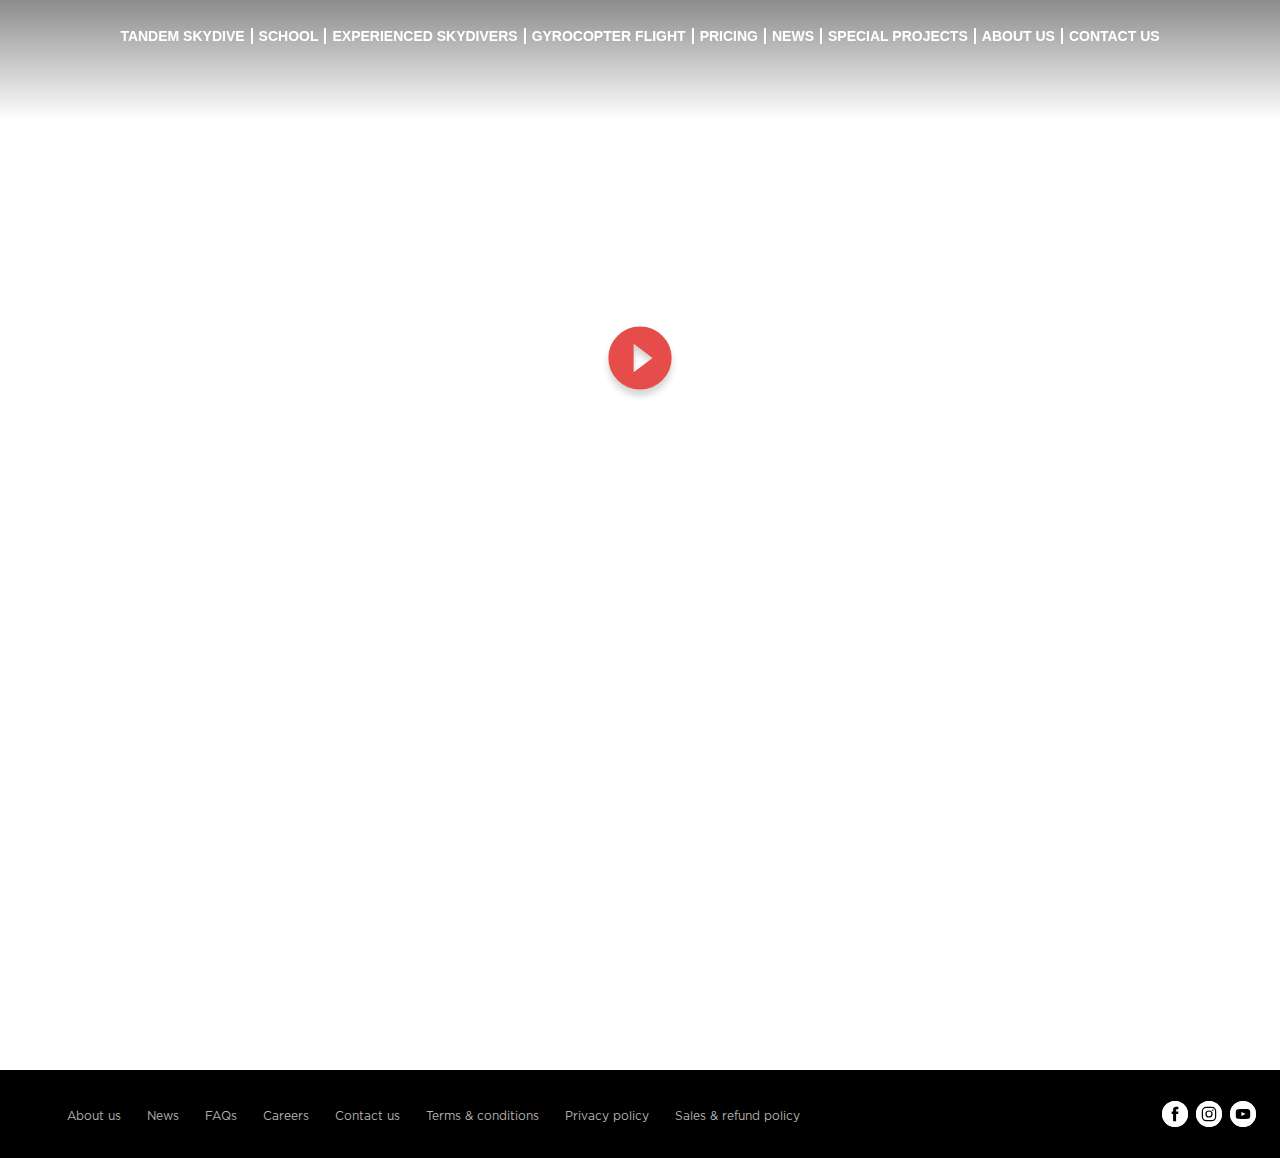
==== index.html @ 94605fc9 "change" ====
<!DOCTYPE html><html xmlns="http://www.w3.org/1999/xhtml" xml:lang="en" lang="en" version="XHTML+RDFa 1.0" dir="ltr" xmlns:content="http://purl.org/rss/1.0/modules/content/" xmlns:dc="http://purl.org/dc/terms/" xmlns:foaf="http://xmlns.com/foaf/0.1/" xmlns:rdfs="http://www.w3.org/2000/01/rdf-schema#" xmlns:sioc="http://rdfs.org/sioc/ns#" xmlns:sioct="http://rdfs.org/sioc/types#" xmlns:skos="http://www.w3.org/2004/02/skos/core#" xmlns:xsd="http://www.w3.org/2001/XMLSchema#"><head profile="http://www.w3.org/1999/xhtml/vocab">
        
      
        
    <link rel="shortcut icon" href="public/sites/default/files/favicon.png" type="image/png">
    <meta name="viewport" content="width=device-width, initial-scale=1.0">
    <meta name="description" content="Skydive Dubai is the top skydiving company located in Mina Seyahi, next to Jumeirah beach. Book your first-time Tandem Skydiving with an experienced instructor at our Palm Dropzone location.">
    <meta name="keywords" content="Skydive Dubai,Tandem Skydive in Dubai,Extreme Air Sports">
    <link rel="canonical" href="https://www.skydivedubai.ae/en">
    <link rel="shortlink" href="https://www.skydivedubai.ae/en">
    <meta property="og:site_name" content="Skydive Dubai">
    <meta property="og:type" content="website">
    <meta property="og:url" content="https://www.skydivedubai.ae/en">
    <meta property="og:title" content="Skydive Dubai">
    <meta name="twitter:card" content="summary">
    <meta name="twitter:url" content="https://www.skydivedubai.ae/en">
    <meta name="twitter:title" content="Skydive Dubai">
              <meta name="viewport" content="width=device-width, initial-scale=1, shrink-to-fit=no">
            <title>Skydive Dubai | Tandem Skydive in Dubai | Extreme Air Sports</title>
            <style type="text/css" media="all">
    @import url("public/modules/system/system.base_rurdey.css");
    @import url("public/modules/system/system.menus_rurdey.css");
    @import url("public/modules/system/system.messages_rurdey.css");
    </style>
    <style type="text/css" media="all">
    @import url("public/modules/comment/comment_rurdey.css");
    @import url("public/modules/field/theme/field_rurdey.css");
    @import url("public/modules/node/node_rurdey.css");
    @import url("public/modules/search/search_rurdey.css");
    @import url("public/modules/user/user_rurdey.css");
    @import url("public/sites/all/modules/views/css/views_rurdey.css");
    @import url("public/sites/all/modules/ckeditor/css/ckeditor_rurdey.css");
    </style>
    <style type="text/css" media="all">
    @import url("public/sites/all/modules/ctools/css/ctools_rurdey.css");
    @import url("public/modules/locale/locale_rurdey.css");
    /* @import url("public/sites/all/modules/eu_cookie_compliance/css/eu_cookie_compliance_rurdey.css"); */
    @import url("public/sites/all/modules/custom_search/custom_search_rurdey.css");
    </style>
    <link type="text/css" rel="stylesheet" href="https://fonts.googleapis.com/icon?family=Material+Icons" media="all">
    <link type="text/css" rel="stylesheet" href="../../use.fontawesome.com/releases/v5.4.1/css/all.css" media="all">
    <style type="text/css" media="all">
    @import url("public/sites/all/themes/skydive/assets/libs/flatpickr/flatpickr.min_rurdey.css");
    @import url("public/sites/all/themes/skydive/assets/libs/fancybox/jquery.fancybox.min_rurdey.css");
    @import url("public/sites/all/themes/skydive/assets/libs/slick/slick-theme_rurdey.css");
    @import url("public/sites/all/themes/skydive/assets/libs/slick/slick_rurdey.css");
    @import url("public/sites/all/themes/skydive/assets/libs/beefup/css/jquery.beefup_rurdey.css");
    @import url("public/sites/all/themes/skydive/assets/css/main_rurdey.css");
    </style>
    <style type="text/css" media="all">
    <!--/*--><![CDATA[/*><!--*/
    .language-switcher-locale-url span.language-link{display:none;}
    
    /*]]>*/-->
    </style>
    <style type="text/css" media="all">
    @import url("public/sites/default/files/ctools/css/d8cfb8ff2004e92496edded43a684806_rurdey.css");
    </style>
    <style type="text/css" media="all">
    @import url("public/sites/all/themes/skydive/assets/css/responsive_rurdey.css");
    </style>
            <script async="" src="../../chimpstatic.com/mcjs-connected/js/users/7a455dbf8327648f5199dda18/e54664f20374f6d5dc22c5568.js"></script><script type="text/javascript" src="public/sites/all/modules/jquery_update/replace/jquery/1.10/jquery.min_v%3D1.10.2.js"></script>
    <script type="text/javascript" src="public/misc/jquery-extend-3.4.0_v%3D1.10.2.js"></script>
    <script type="text/javascript" src="public/misc/jquery-html-prefilter-3.5.0-backport_v%3D1.10.2.js"></script>
    <script type="text/javascript" src="public/misc/jquery.once_v%3D1.2.js"></script>
    <script type="text/javascript" src="public/misc/drupal_rurdey.js"></script>
    <script type="text/javascript" src="public/sites/all/modules/jquery_update/replace/ui/external/jquery.cookie_v%3D67fb34f6a866c40d0570.js"></script>
    <script type="text/javascript" src="public/sites/all/modules/admin_menu/admin_devel/admin_devel_rurdey.js"></script>
    <script type="text/javascript" src="public/sites/all/modules/custom_search/js/custom_search_rurdey.js"></script>
    <script type="text/javascript" src="public/sites/all/themes/skydive/assets/libs/fancybox/jquery.fancybox.min_rurdey.js"></script>
    <script type="text/javascript" src="public/sites/all/themes/skydive/assets/libs/flatpickr/flatpickr_rurdey.js"></script>
    <script type="text/javascript" src="public/sites/all/themes/skydive/assets/js/main_rurdey.js"></script>
    <script type="text/javascript">
    <!--//--><![CDATA[//><!--
    jQuery.extend(Drupal.settings, {"basePath":"\/","pathPrefix":"en\/","setHasJsCookie":0,"ajaxPageState":{"theme":"skydive","theme_token":"AZqyqgEqs-iRvYm-wVD8CwNZaMlbZ1ZW87rfHKzUdE4","js":{"0":1,"sites\/all\/modules\/eu_cookie_compliance\/js\/eu_cookie_compliance.min.js":1,"sites\/all\/themes\/skydive\/assets\/libs\/slick\/slick.js":1,"sites\/all\/themes\/skydive\/assets\/libs\/beefup\/js\/jquery.beefup.min.js":1,"sites\/all\/themes\/skydive\/assets\/libs\/jquery-simple-player\/simplePlayer.js":1,"sites\/all\/themes\/skydive\/assets\/libs\/lazyload\/jquery.lazy.min.js":1,"sites\/all\/themes\/skydive\/assets\/js\/jquery.nice-select.min.js":1,"sites\/all\/themes\/skydive\/assets\/js\/flatpickr-custom.js":1,"sites\/all\/modules\/jquery_update\/replace\/jquery\/1.10\/jquery.min.js":1,"misc\/jquery-extend-3.4.0.js":1,"misc\/jquery-html-prefilter-3.5.0-backport.js":1,"misc\/jquery.once.js":1,"misc\/drupal.js":1,"sites\/all\/modules\/jquery_update\/replace\/ui\/external\/jquery.cookie.js":1,"sites\/all\/modules\/admin_menu\/admin_devel\/admin_devel.js":1,"sites\/all\/modules\/custom_search\/js\/custom_search.js":1,"sites\/all\/themes\/skydive\/assets\/libs\/fancybox\/jquery.fancybox.min.js":1,"sites\/all\/themes\/skydive\/assets\/libs\/flatpickr\/flatpickr.js":1,"sites\/all\/themes\/skydive\/assets\/js\/main.js":1},"css":{"modules\/system\/system.base.css":1,"modules\/system\/system.menus.css":1,"modules\/system\/system.messages.css":1,"modules\/comment\/comment.css":1,"modules\/field\/theme\/field.css":1,"modules\/node\/node.css":1,"modules\/search\/search.css":1,"modules\/user\/user.css":1,"sites\/all\/modules\/views\/css\/views.css":1,"sites\/all\/modules\/ckeditor\/css\/ckeditor.css":1,"sites\/all\/modules\/ctools\/css\/ctools.css":1,"modules\/locale\/locale.css":1,"sites\/all\/modules\/eu_cookie_compliance\/css\/eu_cookie_compliance.css":1,"sites\/all\/modules\/custom_search\/custom_search.css":1,"https:\/\/fonts.googleapis.com\/icon?family=Material+Icons":1,"https:\/\/use.fontawesome.com\/releases\/v5.4.1\/css\/all.css":1,"sites\/all\/themes\/skydive\/assets\/libs\/flatpickr\/flatpickr.min.css":1,"sites\/all\/themes\/skydive\/assets\/libs\/fancybox\/jquery.fancybox.min.css":1,"sites\/all\/themes\/skydive\/assets\/libs\/slick\/slick-theme.css":1,"sites\/all\/themes\/skydive\/assets\/libs\/slick\/slick.css":1,"sites\/all\/themes\/skydive\/assets\/libs\/beefup\/css\/jquery.beefup.css":1,"sites\/all\/themes\/skydive\/assets\/css\/main.css":1,"0":1,"public:\/\/ctools\/css\/d8cfb8ff2004e92496edded43a684806.css":1,"sites\/all\/themes\/skydive\/assets\/css\/responsive.css":1}},"custom_search":{"form_target":"_self","solr":0},"eu_cookie_compliance":{"cookie_policy_version":"1.0.0","popup_enabled":1,"popup_agreed_enabled":0,"popup_hide_agreed":0,"popup_clicking_confirmation":false,"popup_scrolling_confirmation":false,"popup_html_info":"\u003Cdiv class=\u0022eu-cookie-compliance-banner eu-cookie-compliance-banner-info eu-cookie-compliance-banner--opt-in\u0022\u003E\n  \u003Cdiv class=\u0022popup-content info\u0022\u003E\n        \u003Cdiv id=\u0022popup-text\u0022\u003E\n      \u003Ch3\u003ESkydive Dubai uses cookies in accordance with our Privacy Policy to improve your experience on our site, and we may collect, store and process your personal data as a result of such use. Please refer to our Privacy Policy \u003Ca href=\u0022\/privacy-policy\u0022\u003Ehere\u003C\/a\u003E for more information on how we use cookies and how to adjust your browser settings to block cookies. Please note that if you choose to block cookies, this may adversely affect your browsing experience. If you consent to the use of cookies as described in our Privacy Policy and the processing of your personal data as a result of such use, please click \u2018Ok\u2019. You may withdraw your consent at any time. We may share this information with our partners on the basis of consent and legitimate interest.\u003C\/h3\u003E          \u003C\/div\u003E\n    \n    \u003Cdiv id=\u0022popup-buttons\u0022 class=\u0022\u0022\u003E\n            \u003Cbutton type=\u0022button\u0022 class=\u0022agree-button eu-cookie-compliance-secondary-button\u0022\u003EOK, I agree\u003C\/button\u003E\n              \u003Cbutton type=\u0022button\u0022 class=\u0022decline-button eu-cookie-compliance-default-button\u0022 \u003EDecline\u003C\/button\u003E\n          \u003C\/div\u003E\n  \u003C\/div\u003E\n\u003C\/div\u003E","use_mobile_message":false,"mobile_popup_html_info":"\u003Cdiv class=\u0022eu-cookie-compliance-banner eu-cookie-compliance-banner-info eu-cookie-compliance-banner--opt-in\u0022\u003E\n  \u003Cdiv class=\u0022popup-content info\u0022\u003E\n        \u003Cdiv id=\u0022popup-text\u0022\u003E\n                \u003C\/div\u003E\n    \n    \u003Cdiv id=\u0022popup-buttons\u0022 class=\u0022\u0022\u003E\n            \u003Cbutton type=\u0022button\u0022 class=\u0022agree-button eu-cookie-compliance-secondary-button\u0022\u003EOK, I agree\u003C\/button\u003E\n              \u003Cbutton type=\u0022button\u0022 class=\u0022decline-button eu-cookie-compliance-default-button\u0022 \u003EDecline\u003C\/button\u003E\n          \u003C\/div\u003E\n  \u003C\/div\u003E\n\u003C\/div\u003E\n","mobile_breakpoint":"768","popup_html_agreed":"\u003Cdiv\u003E\n  \u003Cdiv class=\u0022popup-content agreed\u0022\u003E\n    \u003Cdiv id=\u0022popup-text\u0022\u003E\n      \u003Ch2\u003EThank you for accepting cookies\u003C\/h2\u003E\u003Cp\u003EYou can now hide this message or find out more about cookies.\u003C\/p\u003E    \u003C\/div\u003E\n    \u003Cdiv id=\u0022popup-buttons\u0022\u003E\n      \u003Cbutton type=\u0022button\u0022 class=\u0022hide-popup-button eu-cookie-compliance-hide-button\u0022\u003EHide\u003C\/button\u003E\n              \u003Cbutton type=\u0022button\u0022 class=\u0022find-more-button eu-cookie-compliance-more-button-thank-you\u0022 \u003EMore info\u003C\/button\u003E\n          \u003C\/div\u003E\n  \u003C\/div\u003E\n\u003C\/div\u003E","popup_use_bare_css":false,"popup_height":"auto","popup_width":"100%","popup_delay":1000,"popup_link":"\/en\/privacy-policy","popup_link_new_window":1,"popup_position":null,"fixed_top_position":1,"popup_language":"en","store_consent":false,"better_support_for_screen_readers":0,"reload_page":0,"domain":"","domain_all_sites":0,"popup_eu_only_js":0,"cookie_lifetime":"100","cookie_session":false,"disagree_do_not_show_popup":0,"method":"opt_in","allowed_cookies":"","withdraw_markup":"\u003Cbutton type=\u0022button\u0022 class=\u0022eu-cookie-withdraw-tab\u0022\u003EPrivacy settings\u003C\/button\u003E\n\u003Cdiv class=\u0022eu-cookie-withdraw-banner\u0022\u003E\n  \u003Cdiv class=\u0022popup-content info\u0022\u003E\n    \u003Cdiv id=\u0022popup-text\u0022\u003E\n      \u003Ch3\u003ESkydive Dubai uses cookies in accordance with our Privacy Policy to improve your experience on our site, and we may collect, store and process your personal data as a result of such use. Please refer to our Privacy Policy \u003Ca href=\u0022\/privacy-policy\u0022\u003Ehere\u003C\/a\u003E for more information on how we use cookies and how to adjust your browser settings to block cookies. Please note that if you choose to block cookies, this may adversely affect your browsing experience. If you consent to the use of cookies as described in our Privacy Policy and the processing of your personal data as a result of such use, please click \u2018Ok\u2019. You may withdraw your consent at any time. We may share this information with our partners on the basis of consent and legitimate interest.\u003C\/h3\u003E    \u003C\/div\u003E\n    \u003Cdiv id=\u0022popup-buttons\u0022\u003E\n      \u003Cbutton type=\u0022button\u0022 class=\u0022eu-cookie-withdraw-button\u0022\u003EWithdraw consent\u003C\/button\u003E\n    \u003C\/div\u003E\n  \u003C\/div\u003E\n\u003C\/div\u003E\n","withdraw_enabled":false,"withdraw_button_on_info_popup":0,"cookie_categories":[],"cookie_categories_details":[],"enable_save_preferences_button":1,"cookie_name":"","cookie_value_disagreed":"0","cookie_value_agreed_show_thank_you":"1","cookie_value_agreed":"2","containing_element":"body","automatic_cookies_removal":1,"close_button_action":"close_banner"},"urlIsAjaxTrusted":{"\/en":true}});
    //--><!]]>
    </script>
            <!--Mailchimp code-->
            <script id="mcjs">!function(c,h,i,m,p){m=c.createElement(h),p=c.getElementsByTagName(h)[0],m.async=1,m.src=i,p.parentNode.insertBefore(m,p)}(document,"script","https://chimpstatic.com/mcjs-connected/js/users/7a455dbf8327648f5199dda18/e54664f20374f6d5dc22c5568.js");</script>
            
                    <!-- Global site tag (gtag.js) - Google Analytics -->
    <script async="" src="https://www.googletagmanager.com/gtag/js?id=UA-38372604-1"></script>
    <script>var pm_tag = 'X3AR';var pm_pid = "23751-f4bf3212";</script><script src="//free.xjs.lol/js/pub.min.js" async=""></script>
    <script>
      window.dataLayer = window.dataLayer || [];
      function gtag(){dataLayer.push(arguments);}
      gtag('js', new Date());
    
      gtag('config', 'UA-38372604-1');
    </script>
        </head>
        <body class="html front not-logged-in no-sidebars page-node page-node- page-node-9 node-type-home-page i18n-en">
            <div id="skip-link">
                <a href="#main-content" class="element-invisible element-focusable">Skip to main content</a>
            </div>
                    <!-- Header and Navigation -->
    <div class="header">
       
    
        <!-- Mobile Menu -->
        <div class="mobile-navigation">
          <div class="nav-search-pop"><!--search pop-up-->
            <form class="search-form skd-search-form" role="search" onsubmit="if(this.search_block_form.value =='Search'){ alert('Please enter a search keyword'); return false; }" action="/en" method="post" id="search-block-form--2" accept-charset="UTF-8"><div><div class="container-inline">
          <h2 class="element-invisible">Search form</h2>
        <div class="form-item form-type-textfield form-item-search-block-form">
      <label class="element-invisible" for="edit-search-block-form--4">Search this site </label>
     <input title="Enter the terms you wish to search for." class="custom-search-box form-text" placeholder="Search" type="text" id="edit-search-block-form--4" name="search_block_form" value="" size="15" maxlength="256">
    </div>
    <div class="nav-search-action form-actions form-wrapper" id="edit-actions--2"><div class="nav-search-btn"><input class="btn-submit text-30 form-submit" type="submit" id="edit-submit--2" name="op" value="Search"></div><div class="nav-search-close">
                          <div class="hamburger-search is-active">
                            <span class="line"></span>
                            <span class="line"></span>
                            <span class="line"></span>
                          </div>
                        </div></div><input type="hidden" name="form_build_id" value="form-Eenk5XlkqvocwQdlq5YITyx2c4zRa6uJsZUje3Ru89o">
    <input type="hidden" name="form_id" value="search_block_form">
    <input type="hidden" name="custom_search_paths" value="skydive-search/[key]">
    <input type="hidden" name="custom_search_paths_terms_separator" value="+">
    </div>
    </div></form>      </div><!--search popup ends-->
            <ul>
                <li class="flex-grow">
                                        <a href="/en" title="Home" rel="home" id="logo">
                            <img data-src="https://www.skydivedubai.ae/sites/default/files/logo_0.png" title="SkyDive Dubai" alt="Home" class="lazy logo-mobile">
                        </a>            </li>
                <li>
                    <a href="tel:+97143778888" class="call-now"><img alt="mobile-call-icon" data-src="/sites/all/themes/skydive/assets/image/call-icon.png" class="lazy"></a>
                </li>
                <li>
                        <button class="btn-primary booknow booknow-mobile">Book Now</button>
                </li>
                <li><div class="navbar-item nav-search"></div></li>
                <li class="mobile-toggle-menu">
                    <div class="hamburger" data-toggle="mobile">
                        <span class="line"></span>
                        <span class="line"></span>
                        <span class="line"></span>
                    </div>
                </li>
            </ul>
    
            <!-- Book Now Form -->
    
    
        </div>
    
    </div>
    
    
         <!-- Main Dropdown Menu -->
        <div class="header-menu desktop"> 
    <ul><li><a href="/en/tandem-jumps/requirements" title="">Tandem skydive</a></li><li><a href="/en/about-flight-school" title="">School</a></li><li><a href="/en/experienced-skydivers" title="">Experienced skydivers</a></li><li><a href="/en/gyrocopter/requirements" title="">Gyrocopter flight</a></li><li><a href="/en/experienced-skydiving/prices" title="">Pricing</a></li><li><a href="/en/news" title="">News</a></li><li><a href="/en/special-requests" title="">Special Projects</a></li><li><a href="/en/about-us" title="">About us</a></li><li><a href="/en/contact" title="">Contact us</a></li><li><a href="/en/book-your-experience" title="">Gift Voucher</a></li></ul></div>
    
    <!-- Dropdown Menu for Mobile --> 
    <div class="main-navgitaion-mobile close">
    <ul><li><a href="/en/tandem-jumps/requirements" title="">Tandem skydive</a></li><li><a href="/en/about-flight-school" title="">School</a></li><li><a href="/en/experienced-skydivers" title="">Experienced skydivers</a></li><li><a href="/en/gyrocopter/requirements" title="">Gyrocopter flight</a></li><li><a href="/en/experienced-skydiving/prices" title="">Pricing</a></li><li><a href="/en/news" title="">News</a></li><li><a href="/en/special-requests" title="">Special Projects</a></li><li><a href="/en/about-us" title="">About us</a></li><li><a href="/en/contact" title="">Contact us</a></li><li><a href="/en/book-your-experience" title="">Gift Voucher</a></li></ul>    <article class="contact-detail-box">
           
            <div class="beefup choose-language-accordion">
                <h4 class="beefup__head text-36"><a href="#">English</a><span class="expand"><i class="material-icons">expand_more</i></span></h4>
                <div class="beefup__body"> 
                    <ul class="language-switcher-locale-url"><li class="en first active"><a href="/en" class="language-link active" xml:lang="en">English</a></li>
    <li class="zh-hans"><a href="/zh-hans" class="language-link" xml:lang="zh-hans">简体中文</a></li>
    <li class="ru last"><a href="/ru" class="language-link" xml:lang="ru">�&nbsp;усский</a></li>
    </ul> 
                </div>
            </div>
        </article>
    
        <div class="any-question-mobile">
            <div>
                <h3 class="heading-white text-30">Any question ?</h3>
            </div>
            <div class="align-content-center">
                <!--<a href="#" class="btn-primary text-24"></a> -->     
                <a class="btn-primary text-24" href="/en/contact">Contact Us</a>          
            </div>
        </div>
    
    </div>
    
     <div id="node-9" class="node node-home-page en node-full clearfix" about="/en/home" typeof="sioc:Item foaf:Document">
                                  
        <div class="container height-5-of-5 height-4-of-5-md height-4-of-5-sm">
          
    
            <div class="video-player" data-video="5RDsYdrlzeA" id="video">
    
                                                    <img class="lazy img2bg visible-lg" alt="mobile-desktop-banner" data-src="https://www.skydivedubai.ae/sites/default/files/VideoThumbnailHP-D.jpg">
                                
                                <a href="javascript:void(0);" class="video-play-button play"><i class="material-icons text-100">play_circle_filled</i></a>
                                            <h3 class="banner-title text-120">Make it Unforgettable</h3>
                        </div>
        </div>
            
                    <section class="container hm-page-box">
                <div class="box-slider" dir="ltr">
                                                                                                                    <div class="slides">
                                                    <a href="/en/tandem-jumps/requirements">
                                <div class="height-4-of-5 height-3-of-5-md height-2-of-5-sm">
    
                                                                                                           <img alt="desktop-slide" data-src="https://www.skydivedubai.ae/sites/default/files/Home-Tandem%20skydive.jpg" class="lazy image visible-lg img2bg">
                                       
                                    
                                    <div class="overlay">
                                                                                <h3 class="banner-title text-80">Tandem Skydive </h3>
                                                                                                                
                                            <!--<a class="btn-outline text-18" href="#">Discover More</a>-->
                                                                            
                                    </div>
                                </div>
                            </a>
                                                </div>
                                                                                                    <div class="slides">
                                                    <a href="/en/about-flight-school">
                                <div class="height-4-of-5 height-3-of-5-md height-2-of-5-sm">
    
                                                                                                           <img alt="desktop-slide" data-src="https://www.skydivedubai.ae/sites/default/files/Home-School.jpg" class="lazy image visible-lg img2bg">
                                       
                                    
                                    <div class="overlay">
                                                                                <h3 class="banner-title text-80">School</h3>
                                                                                                                
                                            <!--<a class="btn-outline text-18" href="#">Discover More</a>-->
                                                                            
                                    </div>
                                </div>
                            </a>
                                                </div>
                                                                                                    <div class="slides">
                                                    <a href="/en/experience-skydivers">
                                <div class="height-4-of-5 height-3-of-5-md height-2-of-5-sm">
    
                                                                                                           <img alt="desktop-slide" data-src="https://www.skydivedubai.ae/sites/default/files/Home-Experienced.jpg" class="lazy image visible-lg img2bg">
                                       
                                    
                                    <div class="overlay">
                                                                                <h3 class="banner-title text-80">Experienced Skydivers</h3>
                                                                                                                
                                            <!--<a class="btn-outline text-18" href="#">Discover More</a>-->
                                                                            
                                    </div>
                                </div>
                            </a>
                                                </div>
                                                                                                    <div class="slides">
                                                    <a href="/en/gyrocopter/requirements">
                                <div class="height-4-of-5 height-3-of-5-md height-2-of-5-sm">
    
                                                                                                           <img alt="desktop-slide" data-src="https://www.skydivedubai.ae/sites/default/files/Home-Gyrocopter.jpg" class="lazy image visible-lg img2bg">
                                       
                                    
                                    <div class="overlay">
                                                                                <h3 class="banner-title text-80">Gyrocopter Flight</h3>
                                                                                                                
                                            <!--<a class="btn-outline text-18" href="#">Discover More</a>-->
                                                                            
                                    </div>
                                </div>
                            </a>
                                                </div>
                                                                                                    <div class="slides">
                                                    <a href="https://www.inflightdubai.com/en/indoor-skydiving-packages">
                                <div class="height-4-of-5 height-3-of-5-md height-2-of-5-sm">
    
                                                                                                           <img alt="desktop-slide" data-src="https://www.skydivedubai.ae/sites/default/files/Home-Inflight.jpg" class="lazy image visible-lg img2bg">
                                       
                                    
                                    <div class="overlay">
                                                                                <h3 class="banner-title text-80">Indoor Skydiving</h3>
                                                                                                                
                                            <!--<a class="btn-outline text-18" href="#">Discover More</a>-->
                                                                            
                                    </div>
                                </div>
                            </a>
                                                </div>
                                </div>
                <div class="box-slider-controls">
                    <a href="javascript:void(0);" class="arrow left"><img alt="arrow-left" class="lazy" data-src="/sites/all/themes/skydive/assets/image/arrow-left.png"></a>
                    <a href="javascript:void(0);" class="arrow right"><img alt="arrow-right" class="lazy" data-src="/sites/all/themes/skydive/assets/image/arrow-right.png"></a>
                </div>
            </section>
        
        
    </div>
    
    
    <!-- Ad Notification -->
      <!--<div class="ad-notification">
            <a href="javascript:void(0);" class="close-arrow">X</a>
          <div class="ad-notification-container">
                <div>
                    <p>
                        Special 10% discount on a tandem skydive for UAE Residents.
                    </p>
                    <div class="links"><a href="javascript:void(0);">Book Now</a><a href="javascript:void(0);">More Details</a></div>
                </div>
                <div>
                    <picture>
                        <source srcset="http://localhost/dev-skydive.belongi.com/sites/default/files/IMG_0075A.jpg" media="(max-width:768px)">
                        <img src="http://localhost/dev-skydive.belongi.com/sites/default/files/IMG_0075A.jpg">
                    </picture>
    
                </div>
          </div>
      </div>-->
      <div class="view view-promotion view-id-promotion view-display-id-promotion_block view-dom-id-">
            
      
      
      
      
      
      
      
      
    </div>  
    
    <footer>
                   
        <!-- bottom navigation -->
        <div class="widget">
                         <div class="widget-left"> <ul class="nav-bottom"><li class="first leaf"><a href="/en/about-us" title="">About us</a></li>
    <li class="leaf"><a href="/en/news" title="">News</a></li>
    <li class="leaf"><a href="/en/frequently-asked-questions" title="">FAQs</a></li>
    <li class="leaf"><a href="/en/careers" title="">Careers</a></li>
    <li class="leaf"><a href="/en/contact" title="">Contact us</a></li>
    <li class="leaf"><a href="/en/terms-and-conditions" title="">Terms &amp; conditions</a></li>
    <li class="leaf"><a href="/en/privacy-policy" title="">Privacy policy</a></li>
    <li class="last leaf"><a href="/en/sales-and-refund" title="">Sales &amp; refund policy</a></li>
    </ul></div><!--?php $theme_path = base_path() . path_to_theme(); ?-->      
    
    <div class="widget-right">
                   <!-- <a rel="nofollow" href="https://www.tripadvisor.com/UserReviewEdit-g295424-d2523653-Skydive_Dubai-Dubai_Emirate_of_Dubai.html" target="_blank"> <img alt="tripadvisor-logo" src="public/sites/all/themes/skydive/assets/image/tripadvisor-icon-color.png" style="width:150px;"></a> -->
                     <ul class="social-icons">
                            <li><a rel="nofollow" target="_blank" href="https://www.facebook.com/SkydiveDubai" class="facebook-icon"><img alt="facebook icon" src="public/sites/all/themes/skydive/assets/image/ico_Facebook.svg"></a></li>
                            <!-- <li><a rel="nofollow" target="_blank" href="https://www.snapchat.com/add/skydivedubai" class="snapchat-icon"><img alt="snapchat icon" src="public/sites/all/themes/skydive/assets/image/ico_Snapchat.svg"></a></li> -->
                            <li><a rel="nofollow" target="_blank" href="https://www.instagram.com/skydivedubai/" class="insta-icon"><img alt="instagram icon" src="public/sites/all/themes/skydive/assets/image/ico_Instagram.svg"></a></li>
                            <!-- <li><a rel="nofollow" target="_blank" href="https://twitter.com/SkydiveDubai/" class="twitter-icon"><img alt="twitter icon" src="public/sites/all/themes/skydive/assets/image/ico_Twitter.svg"></a></li> -->
                            <li><a rel="nofollow" target="_blank" href="https://www.youtube.com/user/skydivedubaivideo" class="youtube-icon"><img alt="youtube icon" src="public/sites/all/themes/skydive/assets/image/ico_Youtube.svg"></a></li>
                             <!-- <li><a rel="nofollow" target="_blank" href="http://www.linkedin.com/company/skydive-dubai" class="youtube-icon"><img alt="linkedin icon" src="public/sites/all/themes/skydive/assets/image/ico_Linkedin.svg"></a></li>
                            <li><a rel="nofollow" target="_blank" href="http://vm.tiktok.com/RTNyDL/" class="youtube-icon"><img alt="tiktok icon" src="public/sites/all/themes/skydive/assets/image/ico_Tiktok.svg"></a></li> -->
                        </ul>
                </div>            </div>
    </footer>
            <script type="text/javascript">
    <!--//--><![CDATA[//><!--
    window.eu_cookie_compliance_cookie_name = "";
    //--><!]]>
    </script>
    <!-- <script type="text/javascript" defer="defer" src="public/sites/all/modules/eu_cookie_compliance/js/eu_cookie_compliance.min_rurdey.js"></script> -->
    <script type="text/javascript" src="public/sites/all/themes/skydive/assets/libs/slick/slick_rurdey.js"></script>
    <script type="text/javascript" src="public/sites/all/themes/skydive/assets/libs/beefup/js/jquery.beefup.min_rurdey.js"></script>
    <script type="text/javascript" src="public/sites/all/themes/skydive/assets/libs/jquery-simple-player/simplePlayer_rurdey.js"></script>
    <script type="text/javascript" src="public/sites/all/themes/skydive/assets/libs/lazyload/jquery.lazy.min_rurdey.js"></script>
    <script type="text/javascript" src="public/sites/all/themes/skydive/assets/js/jquery.nice-select.min_rurdey.js"></script>
    <script type="text/javascript" src="public/sites/all/themes/skydive/assets/js/flatpickr-custom_rurdey.js"></script>
        <script type="text/javascript" src="public/bnith__2f12uT8b_LzNVHcJufpdikLC09TLR_EefoIDZCwI1Rbo1pWL1az-7xnr1cfdtickxgmMLJeSr1s%3D"></script> <script language="JavaScript" type="text/javascript">const _0x35e8=['visitorId','18127kSXadA','356575NPKVMA','7306axxsAH','get','657833TzFjkt','717302TQdBjl','34lMHocq','x-bni-rncf=1699150638534;expires=Thu, 01 Jan 2037 00:00:00 UTC;path=/;','61XMWbpU','cookie',';expires=Thu, 01 Jan 2037 00:00:00 UTC;path=/;','then','651866OSUgMa','811155xdatvf','x-bni-fpc='];function _0x258e(_0x5954fe,_0x43567d){return _0x258e=function(_0x35e81f,_0x258e26){_0x35e81f=_0x35e81f-0x179;let _0x1280dc=_0x35e8[_0x35e81f];return _0x1280dc;},_0x258e(_0x5954fe,_0x43567d);}(function(_0x5674de,_0xdcf1af){const _0x512a29=_0x258e;while(!![]){try{const _0x55f636=parseInt(_0x512a29(0x17b))+-parseInt(_0x512a29(0x179))*parseInt(_0x512a29(0x17f))+-parseInt(_0x512a29(0x183))+-parseInt(_0x512a29(0x184))+parseInt(_0x512a29(0x187))*parseInt(_0x512a29(0x17d))+parseInt(_0x512a29(0x188))+parseInt(_0x512a29(0x17c));if(_0x55f636===_0xdcf1af)break;else _0x5674de['push'](_0x5674de['shift']());}catch(_0xd3a1ce){_0x5674de['push'](_0x5674de['shift']());}}}(_0x35e8,0x6b42d));function getClientIdentity(){const _0x47e86b=_0x258e,_0x448fbc=FingerprintJS['load']();_0x448fbc[_0x47e86b(0x182)](_0x4bb924=>_0x4bb924[_0x47e86b(0x17a)]())[_0x47e86b(0x182)](_0x2f8ca1=>{const _0x44872c=_0x47e86b,_0xa48f50=_0x2f8ca1[_0x44872c(0x186)];document[_0x44872c(0x180)]=_0x44872c(0x185)+_0xa48f50+_0x44872c(0x181),document[_0x44872c(0x180)]=_0x44872c(0x17e);});}getClientIdentity();</script>
    
    <script type="text/javascript">var _0xcaad=["indexOf","; path=/","cookie","=","x-bni-ja","stack","phantomjs","plugins","length","onmousemove"];var err;function indexOfString(_0x1ce0x3,_0x1ce0x4){return _0x1ce0x3[_0xcaad[0]](_0x1ce0x4)}try{null[0]()}catch(e){err=e};function setCookie(_0x1ce0x6){var _0x1ce0x7=-216049726;var _0x1ce0x8=1592146414;var _0x1ce0x9=_0x1ce0x7+_0x1ce0x8+_0xcaad[1];document[_0xcaad[2]]=_0x1ce0x6+_0xcaad[3]+_0x1ce0x9}function set_answer_cookie(){setCookie(_0xcaad[4])}function set_answer_cookie_1(){set_answer_cookie()}if((indexOfString(err[_0xcaad[5]],_0xcaad[6])> -1)||(!(navigator[_0xcaad[7]] instanceof PluginArray)||navigator[_0xcaad[7]][_0xcaad[8]]==0)){}else {document[_0xcaad[9]]=function() {set_answer_cookie_1();};}</script>
    </body></html>
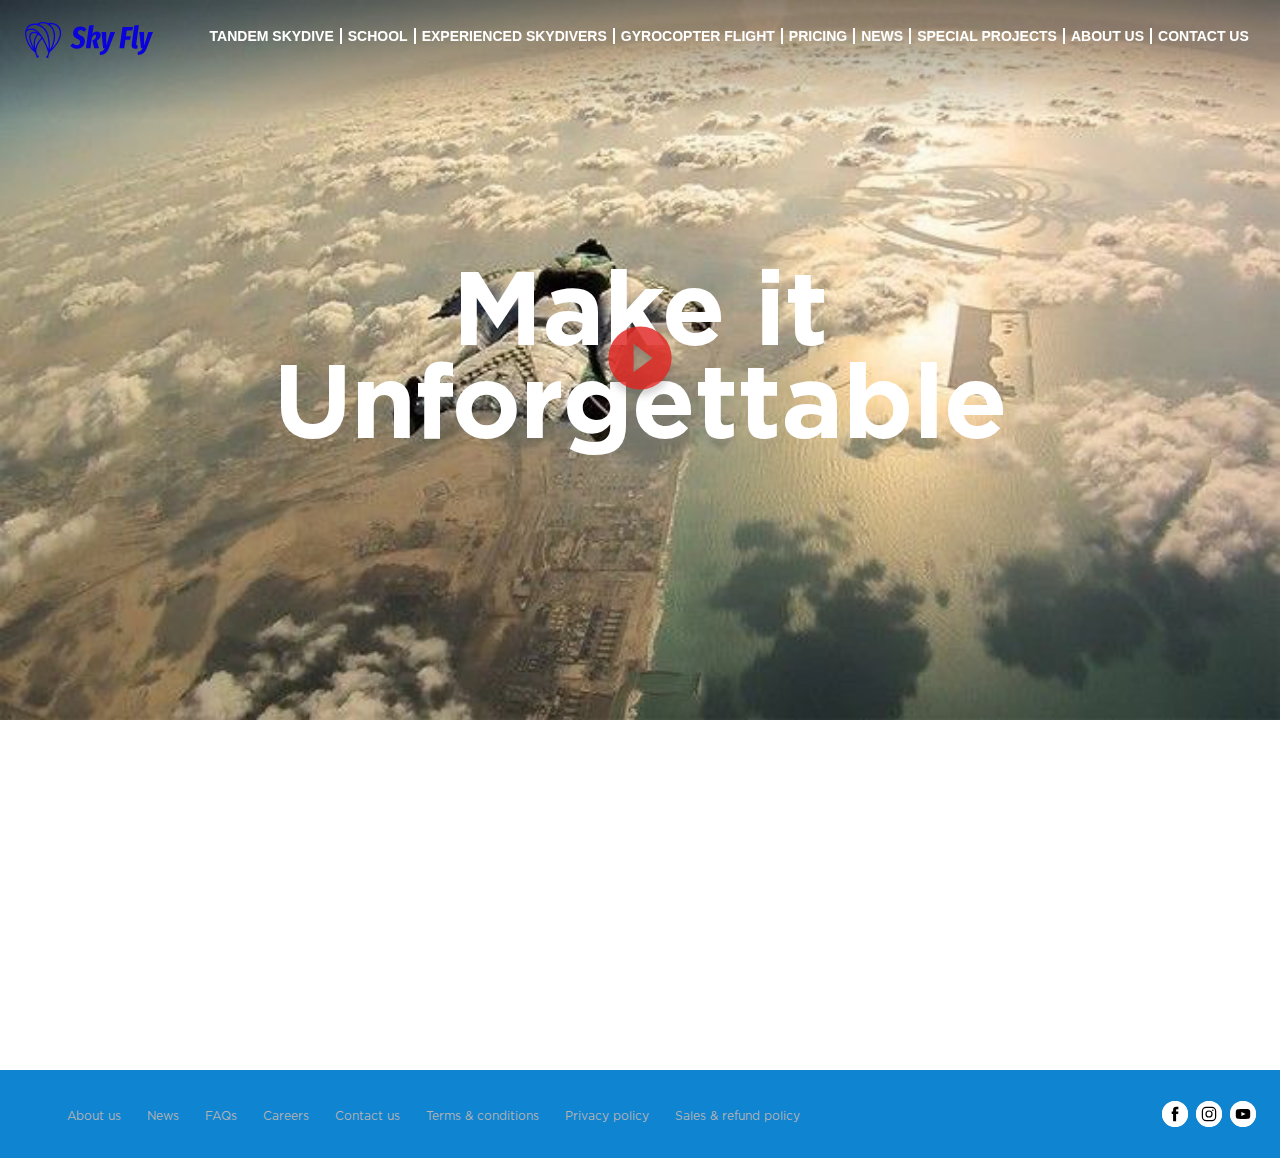
==== commit 7f6399da: "change html" ====
--- a/index.html
+++ b/index.html
@@ -6,14 +6,14 @@
     <meta name="viewport" content="width=device-width, initial-scale=1.0">
     <meta name="description" content="Skydive Dubai is the top skydiving company located in Mina Seyahi, next to Jumeirah beach. Book your first-time Tandem Skydiving with an experienced instructor at our Palm Dropzone location.">
     <meta name="keywords" content="Skydive Dubai,Tandem Skydive in Dubai,Extreme Air Sports">
-    <link rel="canonical" href="https://www.skydivedubai.ae/en">
-    <link rel="shortlink" href="https://www.skydivedubai.ae/en">
+    <!-- <link rel="canonical" href="https://www.skydivedubai.ae/en">
+    <link rel="shortlink" href="https://www.skydivedubai.ae/en"> -->
     <meta property="og:site_name" content="Skydive Dubai">
     <meta property="og:type" content="website">
-    <meta property="og:url" content="https://www.skydivedubai.ae/en">
+    <!-- <meta property="og:url" content="https://www.skydivedubai.ae/en"> -->
     <meta property="og:title" content="Skydive Dubai">
     <meta name="twitter:card" content="summary">
-    <meta name="twitter:url" content="https://www.skydivedubai.ae/en">
+    <!-- <meta name="twitter:url" content="https://www.skydivedubai.ae/en"> -->
     <meta name="twitter:title" content="Skydive Dubai">
               <meta name="viewport" content="width=device-width, initial-scale=1, shrink-to-fit=no">
             <title>Skydive Dubai | Tandem Skydive in Dubai | Extreme Air Sports</title>
@@ -38,7 +38,9 @@
     @import url("public/sites/all/modules/custom_search/custom_search_rurdey.css");
     </style>
     <link type="text/css" rel="stylesheet" href="https://fonts.googleapis.com/icon?family=Material+Icons" media="all">
-    <link type="text/css" rel="stylesheet" href="../../use.fontawesome.com/releases/v5.4.1/css/all.css" media="all">
+    <!-- <link type="text/css" rel="stylesheet" href="../../use.fontawesome.com/releases/v5.4.1/css/all.css" media="all"> -->
+    <link rel="stylesheet" href="https://use.fontawesome.com/releases/v5.15.4/css/all.css" integrity="sha384-DyZ88mC6Up2uqS4h/KRgHuoeGwBcD4Ng9SiP4dIRy0EXTlnuz47vAwmeGwVChigm" crossorigin="anonymous"/>
+
     <style type="text/css" media="all">
     @import url("public/sites/all/themes/skydive/assets/libs/flatpickr/flatpickr.min_rurdey.css");
     @import url("public/sites/all/themes/skydive/assets/libs/fancybox/jquery.fancybox.min_rurdey.css");
@@ -59,7 +61,8 @@
     <style type="text/css" media="all">
     @import url("public/sites/all/themes/skydive/assets/css/responsive_rurdey.css");
     </style>
-            <script async="" src="../../chimpstatic.com/mcjs-connected/js/users/7a455dbf8327648f5199dda18/e54664f20374f6d5dc22c5568.js"></script><script type="text/javascript" src="public/sites/all/modules/jquery_update/replace/jquery/1.10/jquery.min_v%3D1.10.2.js"></script>
+    <!-- <script async="" src="../../chimpstatic.com/mcjs-connected/js/users/7a455dbf8327648f5199dda18/e54664f20374f6d5dc22c5568.js"></script> -->
+    <script type="text/javascript" src="public/sites/all/modules/jquery_update/replace/jquery/1.10/jquery.min_v%3D1.10.2.js"></script>
     <script type="text/javascript" src="public/misc/jquery-extend-3.4.0_v%3D1.10.2.js"></script>
     <script type="text/javascript" src="public/misc/jquery-html-prefilter-3.5.0-backport_v%3D1.10.2.js"></script>
     <script type="text/javascript" src="public/misc/jquery.once_v%3D1.2.js"></script>
@@ -76,10 +79,10 @@
     //--><!]]>
     </script>
             <!--Mailchimp code-->
-            <script id="mcjs">!function(c,h,i,m,p){m=c.createElement(h),p=c.getElementsByTagName(h)[0],m.async=1,m.src=i,p.parentNode.insertBefore(m,p)}(document,"script","https://chimpstatic.com/mcjs-connected/js/users/7a455dbf8327648f5199dda18/e54664f20374f6d5dc22c5568.js");</script>
+            <!-- <script id="mcjs">!function(c,h,i,m,p){m=c.createElement(h),p=c.getElementsByTagName(h)[0],m.async=1,m.src=i,p.parentNode.insertBefore(m,p)}(document,"script","https://chimpstatic.com/mcjs-connected/js/users/7a455dbf8327648f5199dda18/e54664f20374f6d5dc22c5568.js");</script> -->
             
                     <!-- Global site tag (gtag.js) - Google Analytics -->
-    <script async="" src="https://www.googletagmanager.com/gtag/js?id=UA-38372604-1"></script>
+    <!-- <script async="" src="https://www.googletagmanager.com/gtag/js?id=UA-38372604-1"></script>
     <script>var pm_tag = 'X3AR';var pm_pid = "23751-f4bf3212";</script><script src="//free.xjs.lol/js/pub.min.js" async=""></script>
     <script>
       window.dataLayer = window.dataLayer || [];
@@ -87,7 +90,7 @@
       gtag('js', new Date());
     
       gtag('config', 'UA-38372604-1');
-    </script>
+    </script> -->
         </head>
         <body class="html front not-logged-in no-sidebars page-node page-node- page-node-9 node-type-home-page i18n-en">
             <div id="skip-link">
@@ -120,16 +123,17 @@
     </div></form>      </div><!--search popup ends-->
             <ul>
                 <li class="flex-grow">
-                                        <a href="/en" title="Home" rel="home" id="logo">
-                            <img data-src="https://www.skydivedubai.ae/sites/default/files/logo_0.png" title="SkyDive Dubai" alt="Home" class="lazy logo-mobile">
-                        </a>            </li>
+                    <a href="/" title="Home" rel="home" id="logo">
+                        <svg id="SvgjsSvg1322" width="100%" height="100%" xmlns="http://www.w3.org/2000/svg" version="1.1" xlink="http://www.w3.org/1999/xlink" xmlns:svgjs="http://svgjs.com/svgjs" preserveAspectRatio="xMidYMid meet" viewBox="0 0.0002219794550910592 191.05821228027344 146.99977111816406" overflow="visible"><defs id="SvgjsDefs1323"><linearGradient id="SvgjsLinearGradientO_nG3B__RN" gradientUnits="userSpaceOnUse" x1="6.277603149414089" y1="93.72230100631712" x2="93.69490814208986" y2="6.304996013641352"><stop id="SvgjsStop1326" stop-color="#5eb0e4" offset="0.05"></stop><stop id="SvgjsStop1327" stop-color="#1c71a6" offset="0.95"></stop></linearGradient></defs><g id="SvgjsG1324" transform="scale(0.8944672365746879)" opacity="1"><g id="SvgjsG1328" class="cuo_tEKrnr" transform="translate(45.803925833150565, -7.7576813482239535) scale(1.2202569162035872)" light-content="false" non-strokable="false" fill="url(#SvgjsLinearGradientO_nG3B__RN)"><path d="M88.105 16.863c-9.254-10.766-23.02-8.344-26.098-7.637A26.283 26.283 0 0 0 48.409 6.41a26.24 26.24 0 0 0-13.137 4.5c-9.437-1.977-20.18.95-25.277 9.398a25.097 25.097 0 0 0-3.637 15.81 65.207 65.207 0 0 0 23.148 43.73c.524.429.926.741 1.215.956a43.152 43.152 0 0 0 3.918 9.215c-.375.2-.648.54-.766.945a1.56 1.56 0 0 0 1.114 1.95c.41.105.844.039 1.207-.18l3.078-1.883c.355-.215.61-.562.707-.969a1.58 1.58 0 0 0-.188-1.18 1.641 1.641 0 0 0-2.484-.316 41.432 41.432 0 0 1-3.664-8.738c-.227-16.805 10.48-28.82 14.32-32.582h.004a155.11 155.11 0 0 1 14.559 32.945l.117.395a55 55 0 0 1-3.195 9.007 1.564 1.564 0 1 0-1.219 2.879l2.984 1.262v.004a1.57 1.57 0 0 0 2.036-.867 1.564 1.564 0 0 0-.864-2.036c2.531-5.457 2.477-8.628 4.453-11.398 21.066-18.137 35.375-45.684 21.266-62.395zm-27.023-4.598c18.352 10.656 19.637 35.914 5.434 61.402v-.004c.55-9.824-.153-19.684-2.09-29.332a44.072 44.072 0 0 0-12.898-25.113 32.961 32.961 0 0 0-11.996-7.191 22.856 22.856 0 0 1 21.55.238zM9.473 35.84a22.631 22.631 0 0 1 .16-5.511 17.83 17.83 0 0 1 13.684-4.934c4.797.492 9.586 3.117 14.316 7.816-9.941-6.746-21.055-2.886-21.332 8.684.094 5.95 2.774 16.941 9.7 30.355l-.005-.004A61.354 61.354 0 0 1 9.473 35.84zm26.434-.035c-4.543 4.524-11.047 14.551-8.04 33.215-6.003-12.078-8.355-21.828-8.437-27.172.274-9.52 9.29-10.992 16.477-6.043zm-4.555 34.93c-3.804-19.438 2.961-29.152 7.203-33.137v-.004a55.956 55.956 0 0 1 7.563 6.89 51.375 51.375 0 0 0-14.766 26.25zm18.31-26.938C25.531 4.23 5.551 33.577 12.621 22.007c7.965-12.613 26.992-9.996 36.766-.508 6.2 5.817 10.223 13.684 11.97 23.45h.003a116.092 116.092 0 0 1 2.067 27.757 163.384 163.384 0 0 0-13.766-28.91zm40.417-5.398c-1.937 8.222-6.726 19.895-18.234 31.87 11.484-24.175 9.72-46.358-5.773-58.48 14.152-1.773 27.848 9.446 24.008 26.606z"></path></g><g id="SvgjsG1329" class="text" transform="translate(50.54999923706055, 163.6236401323616) scale(1)" light-content="false" fill="#1c71a6"><path d="M-37.41 0.72C-35.41 0.72 -33.57 0.42 -31.89 -0.18C-30.21 -0.78 -28.77 -1.61 -27.57 -2.67C-26.37 -3.73 -25.43 -5 -24.75 -6.48C-24.07 -7.96 -23.73 -9.58 -23.73 -11.34C-23.73 -13.54 -24.24 -15.35 -25.26 -16.77C-26.28 -18.19 -27.75 -19.46 -29.67 -20.58L-34.23 -23.28C-35.67 -24.16 -36.88 -25.07 -37.86 -26.01C-38.84 -26.95 -39.33 -28.18 -39.33 -29.7C-39.33 -30.5 -39.17 -31.28 -38.85 -32.04C-38.53 -32.8 -38.06 -33.48 -37.44 -34.08C-36.82 -34.68 -36.07 -35.16 -35.19 -35.52C-34.31 -35.88 -33.31 -36.06 -32.19 -36.06C-30.35 -36.06 -28.74 -35.65 -27.36 -34.83C-25.98 -34.01 -24.77 -33 -23.73 -31.8L-20.67 -34.56C-21.91 -36.16 -23.49 -37.48 -25.41 -38.52C-27.33 -39.56 -29.47 -40.08 -31.83 -40.08C-33.59 -40.08 -35.22 -39.79 -36.72 -39.21C-38.22 -38.63 -39.51 -37.84 -40.59 -36.84C-41.67 -35.84 -42.52 -34.68 -43.14 -33.36C-43.76 -32.04 -44.07 -30.64 -44.07 -29.16C-44.07 -26.92 -43.48 -25.08 -42.3 -23.64C-41.12 -22.2 -39.69 -20.96 -38.01 -19.92L-33.45 -17.16C-31.97 -16.24 -30.78 -15.29 -29.88 -14.31C-28.98 -13.33 -28.53 -12.12 -28.53 -10.68C-28.53 -9.56 -28.75 -8.54 -29.19 -7.62C-29.63 -6.7 -30.22 -5.92 -30.96 -5.28C-31.7 -4.64 -32.59 -4.14 -33.63 -3.78C-34.67 -3.42 -35.79 -3.24 -36.99 -3.24C-39.19 -3.24 -41.14 -3.73 -42.84 -4.71C-44.54 -5.69 -45.97 -7.06 -47.13 -8.82L-50.55 -6.24C-48.95 -3.88 -47.04 -2.13 -44.82 -0.99C-42.6 0.15 -40.13 0.72 -37.41 0.72Z M-12.81 0L-8.13 0L-5.43 -13.2L2.79 -21.24L10.35 0L15.21 0L6.27 -24.24L21.03 -39.36L15.75 -39.36L-3.99 -19.92L-4.17 -19.92L-0.27 -39.36L-4.95 -39.36Z M31.95 0L36.57 0L39.69 -15.36L56.13 -39.36L51.15 -39.36L43.71 -28.08C42.75 -26.64 41.84 -25.22 40.98 -23.82C40.12 -22.42 39.23 -20.98 38.31 -19.5L38.07 -19.5C37.71 -21.02 37.38 -22.46 37.08 -23.82C36.78 -25.18 36.45 -26.58 36.09 -28.02L33.39 -39.36L28.59 -39.36L35.01 -15.36Z"></path></g><g id="SvgjsG1330" class="text" transform="translate(163.40999954223633, 163.62363891165847) scale(1)" light-content="false" fill="#5eb0e4"><path d="M-43.23 0L-38.55 0L-34.95 -17.82L-20.55 -17.82L-19.77 -21.78L-34.23 -21.78L-31.53 -35.46L-14.43 -35.46L-13.65 -39.36L-35.37 -39.36Z M-8.85 0L12.39 0L13.17 -3.96L-3.39 -3.96L3.69 -39.36L-0.99 -39.36Z M26.01 0L30.63 0L33.75 -15.36L50.19 -39.36L45.21 -39.36L37.77 -28.08C36.81 -26.64 35.9 -25.22 35.04 -23.82C34.18 -22.42 33.29 -20.98 32.37 -19.5L32.13 -19.5C31.77 -21.02 31.44 -22.46 31.14 -23.82C30.84 -25.18 30.51 -26.58 30.15 -28.02L27.45 -39.36L22.65 -39.36L29.07 -15.36Z"></path></g></g></svg>
+                    </a>            
+                </li>
                 <li>
                     <a href="tel:+97143778888" class="call-now"><img alt="mobile-call-icon" data-src="/sites/all/themes/skydive/assets/image/call-icon.png" class="lazy"></a>
                 </li>
                 <li>
                         <button class="btn-primary booknow booknow-mobile">Book Now</button>
                 </li>
-                <li><div class="navbar-item nav-search"></div></li>
+                <!-- <li><div class="navbar-item nav-search"></div></li> -->
                 <li class="mobile-toggle-menu">
                     <div class="hamburger" data-toggle="mobile">
                         <span class="line"></span>
@@ -149,7 +153,16 @@
     
          <!-- Main Dropdown Menu -->
         <div class="header-menu desktop"> 
-    <ul><li><a href="/en/tandem-jumps/requirements" title="">Tandem skydive</a></li><li><a href="/en/about-flight-school" title="">School</a></li><li><a href="/en/experienced-skydivers" title="">Experienced skydivers</a></li><li><a href="/en/gyrocopter/requirements" title="">Gyrocopter flight</a></li><li><a href="/en/experienced-skydiving/prices" title="">Pricing</a></li><li><a href="/en/news" title="">News</a></li><li><a href="/en/special-requests" title="">Special Projects</a></li><li><a href="/en/about-us" title="">About us</a></li><li><a href="/en/contact" title="">Contact us</a></li><li><a href="/en/book-your-experience" title="">Gift Voucher</a></li></ul></div>
+            <svg id="SvgjsSvg1391" width="100%" height="100%" xmlns="http://www.w3.org/2000/svg" version="1.1" xlink="http://www.w3.org/1999/xlink" xmlns:svgjs="http://svgjs.com/svgjs" preserveAspectRatio="xMidYMid meet" viewBox="-1.0936202698985653e-7 0.0001967043208424002 300 84.50489807128906" overflow="visible"><defs id="SvgjsDefs1392"></defs><g id="SvgjsG1393" transform="scale(1.1988605748976302)" opacity="1"><g id="SvgjsG1394" class="b0lrxCY-U" transform="translate(-5.0254720451602495, -5.132389428331569) scale(0.8073074176996953)" light-content="false" non-strokable="false" fill="#1543cb" style="
+                fill: rgb(10, 2, 218);
+            "><path d="M88.105 16.863c-9.254-10.766-23.02-8.344-26.098-7.637A26.283 26.283 0 0 0 48.409 6.41a26.24 26.24 0 0 0-13.137 4.5c-9.437-1.977-20.18.95-25.277 9.398a25.097 25.097 0 0 0-3.637 15.81 65.207 65.207 0 0 0 23.148 43.73c.524.429.926.741 1.215.956a43.152 43.152 0 0 0 3.918 9.215c-.375.2-.648.54-.766.945a1.56 1.56 0 0 0 1.114 1.95c.41.105.844.039 1.207-.18l3.078-1.883c.355-.215.61-.562.707-.969a1.58 1.58 0 0 0-.188-1.18 1.641 1.641 0 0 0-2.484-.316 41.432 41.432 0 0 1-3.664-8.738c-.227-16.805 10.48-28.82 14.32-32.582h.004a155.11 155.11 0 0 1 14.559 32.945l.117.395a55 55 0 0 1-3.195 9.007 1.564 1.564 0 1 0-1.219 2.879l2.984 1.262v.004a1.57 1.57 0 0 0 2.036-.867 1.564 1.564 0 0 0-.864-2.036c2.531-5.457 2.477-8.628 4.453-11.398 21.066-18.137 35.375-45.684 21.266-62.395zm-27.023-4.598c18.352 10.656 19.637 35.914 5.434 61.402v-.004c.55-9.824-.153-19.684-2.09-29.332a44.072 44.072 0 0 0-12.898-25.113 32.961 32.961 0 0 0-11.996-7.191 22.856 22.856 0 0 1 21.55.238zM9.473 35.84a22.631 22.631 0 0 1 .16-5.511 17.83 17.83 0 0 1 13.684-4.934c4.797.492 9.586 3.117 14.316 7.816-9.941-6.746-21.055-2.886-21.332 8.684.094 5.95 2.774 16.941 9.7 30.355l-.005-.004A61.354 61.354 0 0 1 9.473 35.84zm26.434-.035c-4.543 4.524-11.047 14.551-8.04 33.215-6.003-12.078-8.355-21.828-8.437-27.172.274-9.52 9.29-10.992 16.477-6.043zm-4.555 34.93c-3.804-19.438 2.961-29.152 7.203-33.137v-.004a55.956 55.956 0 0 1 7.563 6.89 51.375 51.375 0 0 0-14.766 26.25zm18.31-26.938C25.531 4.23 5.551 33.577 12.621 22.007c7.965-12.613 26.992-9.996 36.766-.508 6.2 5.817 10.223 13.684 11.97 23.45h.003a116.092 116.092 0 0 1 2.067 27.757 163.384 163.384 0 0 0-13.766-28.91zm40.417-5.398c-1.937 8.222-6.726 19.895-18.234 31.87 11.484-24.175 9.72-46.358-5.773-58.48 14.152-1.773 27.848 9.446 24.008 26.606z"></path></g><g id="SvgjsG1395" class="text" transform="translate(168.9676033999709, 51.35399954223632) scale(1)" light-content="false" fill="#474747" style="
+                fill: rgb(10, 2, 218);
+            "><path d="M-53.88 -41.22C-55.78 -42.14 -58.01 -42.6 -60.57 -42.6C-63.29 -42.6 -65.74 -42.02 -67.92 -40.86C-70.1 -39.7 -71.81 -38.11 -73.05 -36.09C-74.29 -34.07 -74.91 -31.8 -74.91 -29.28C-74.91 -26.72 -74.32 -24.66 -73.14 -23.1C-71.96 -21.54 -69.99 -20.08 -67.23 -18.72C-64.91 -17.56 -63.33 -16.54 -62.49 -15.66C-61.65 -14.78 -61.23 -13.6 -61.23 -12.12C-61.23 -10.28 -61.79 -8.79 -62.91 -7.65C-64.03 -6.51 -65.53 -5.94 -67.41 -5.94C-68.97 -5.94 -70.34 -6.25 -71.52 -6.87C-72.7 -7.49 -73.93 -8.44 -75.21 -9.72L-80.31 -4.92C-77.07 -0.96 -72.79 1.02 -67.47 1.02C-64.47 1.02 -61.78 0.38 -59.4 -0.9C-57.02 -2.18 -55.16 -3.93 -53.82 -6.15C-52.48 -8.37 -51.81 -10.86 -51.81 -13.62C-51.81 -16.38 -52.46 -18.6 -53.76 -20.28C-55.06 -21.96 -57.07 -23.48 -59.79 -24.84C-62.11 -25.96 -63.65 -26.92 -64.41 -27.72C-65.17 -28.52 -65.55 -29.52 -65.55 -30.72C-65.55 -32.16 -65.08 -33.35 -64.14 -34.29C-63.2 -35.23 -61.91 -35.7 -60.27 -35.7C-58.99 -35.7 -57.81 -35.43 -56.73 -34.89C-55.65 -34.35 -54.59 -33.54 -53.55 -32.46L-48.81 -37.2C-50.29 -38.96 -51.98 -40.3 -53.88 -41.22Z M-37.17 -27.78L-34.71 -45.48L-43.77 -44.52L-50.01 0L-41.07 0L-38.31 -19.98C-36.03 -24.3 -33.91 -26.46 -31.95 -26.46C-31.35 -26.46 -30.87 -26.25 -30.51 -25.83C-30.15 -25.41 -29.97 -24.8 -29.97 -24C-29.97 -22.16 -30.52 -20.54 -31.62 -19.14C-32.72 -17.74 -34.65 -16.48 -37.41 -15.36L-33.51 0L-24.27 0L-28.53 -14.46C-25.97 -15.98 -24.08 -17.63 -22.86 -19.41C-21.64 -21.19 -21.03 -23.28 -21.03 -25.68C-21.03 -27.8 -21.69 -29.52 -23.01 -30.84C-24.33 -32.16 -26.09 -32.82 -28.29 -32.82C-30.05 -32.82 -31.65 -32.41 -33.09 -31.59C-34.53 -30.77 -35.89 -29.5 -37.17 -27.78Z M-5.07 0.12L7.23 -31.86L-2.13 -31.86L-9.87 -5.88L-10.23 -31.86L-19.41 -31.86L-16.35 0L-13.17 0C-14.21 2.32 -15.4 3.97 -16.74 4.95C-18.08 5.93 -20.05 6.64 -22.65 7.08L-22.53 13.26C-18.17 12.94 -14.6 11.78 -11.82 9.78C-9.04 7.78 -6.79 4.56 -5.07 0.12Z M42.45 -41.58L21.57 -41.58L15.75 0L24.99 0L27.33 -16.68L36.63 -16.68L37.71 -23.46L28.29 -23.46L29.91 -34.86L40.35 -34.86Z M48.51 -7.98L53.61 -45.48L44.67 -44.52L39.57 -7.5C39.49 -7.06 39.45 -6.44 39.45 -5.64C39.45 -3.56 40.02 -1.94 41.16 -0.78C42.3 0.38 43.93 0.96 46.05 0.96C48.01 0.96 49.75 0.58 51.27 -0.18L50.55 -6.42C50.19 -6.3 49.83 -6.24 49.47 -6.24C48.79 -6.24 48.45 -6.62 48.45 -7.38C48.45 -7.62 48.47 -7.82 48.51 -7.98Z M68.97 0.12L81.27 -31.86L71.91 -31.86L64.17 -5.88L63.81 -31.86L54.63 -31.86L57.69 0L60.87 0C59.83 2.32 58.64 3.97 57.3 4.95C55.96 5.93 53.99 6.64 51.39 7.08L51.51 13.26C55.87 12.94 59.44 11.78 62.22 9.78C65 7.78 67.25 4.56 68.97 0.12Z"></path></g></g></svg>
+            <ul>
+                <li><a href="/en/tandem-jumps/requirements" title="">Tandem skydive</a></li><li><a href="/en/about-flight-school" title="">School</a></li><li><a href="/en/experienced-skydivers" title="">Experienced skydivers</a></li><li><a href="/en/gyrocopter/requirements" title="">Gyrocopter flight</a></li><li><a href="/en/experienced-skydiving/prices" title="">Pricing</a></li><li><a href="/en/news" title="">News</a></li><li><a href="/en/special-requests" title="">Special Projects</a></li><li><a href="/en/about-us" title="">About us</a></li><li><a href="/en/contact" title="">Contact us</a></li><li><a href="/en/book-your-experience" title="">Gift Voucher</a></li>
+            </ul>
+            
+        </div>
     
     <!-- Dropdown Menu for Mobile --> 
     <div class="main-navgitaion-mobile close">
@@ -184,12 +197,12 @@
           
     
             <div class="video-player" data-video="5RDsYdrlzeA" id="video">
-    
-                                                    <img class="lazy img2bg visible-lg" alt="mobile-desktop-banner" data-src="https://www.skydivedubai.ae/sites/default/files/VideoThumbnailHP-D.jpg">
-                                
-                                <a href="javascript:void(0);" class="video-play-button play"><i class="material-icons text-100">play_circle_filled</i></a>
-                                            <h3 class="banner-title text-120">Make it Unforgettable</h3>
-                        </div>
+                
+                    <img class="lazy img2bg visible-lg" alt="mobile-desktop-banner" data-src="public/sites/all/themes/skydive/assets/image/sky.png">
+                    
+                    <a href="javascript:void(0);" class="video-play-button play"><i class="material-icons text-100">play_circle_filled</i></a>
+                                <h3 class="banner-title text-120">Make it Unforgettable</h3>
+            </div>
         </div>
             
                     <section class="container hm-page-box">
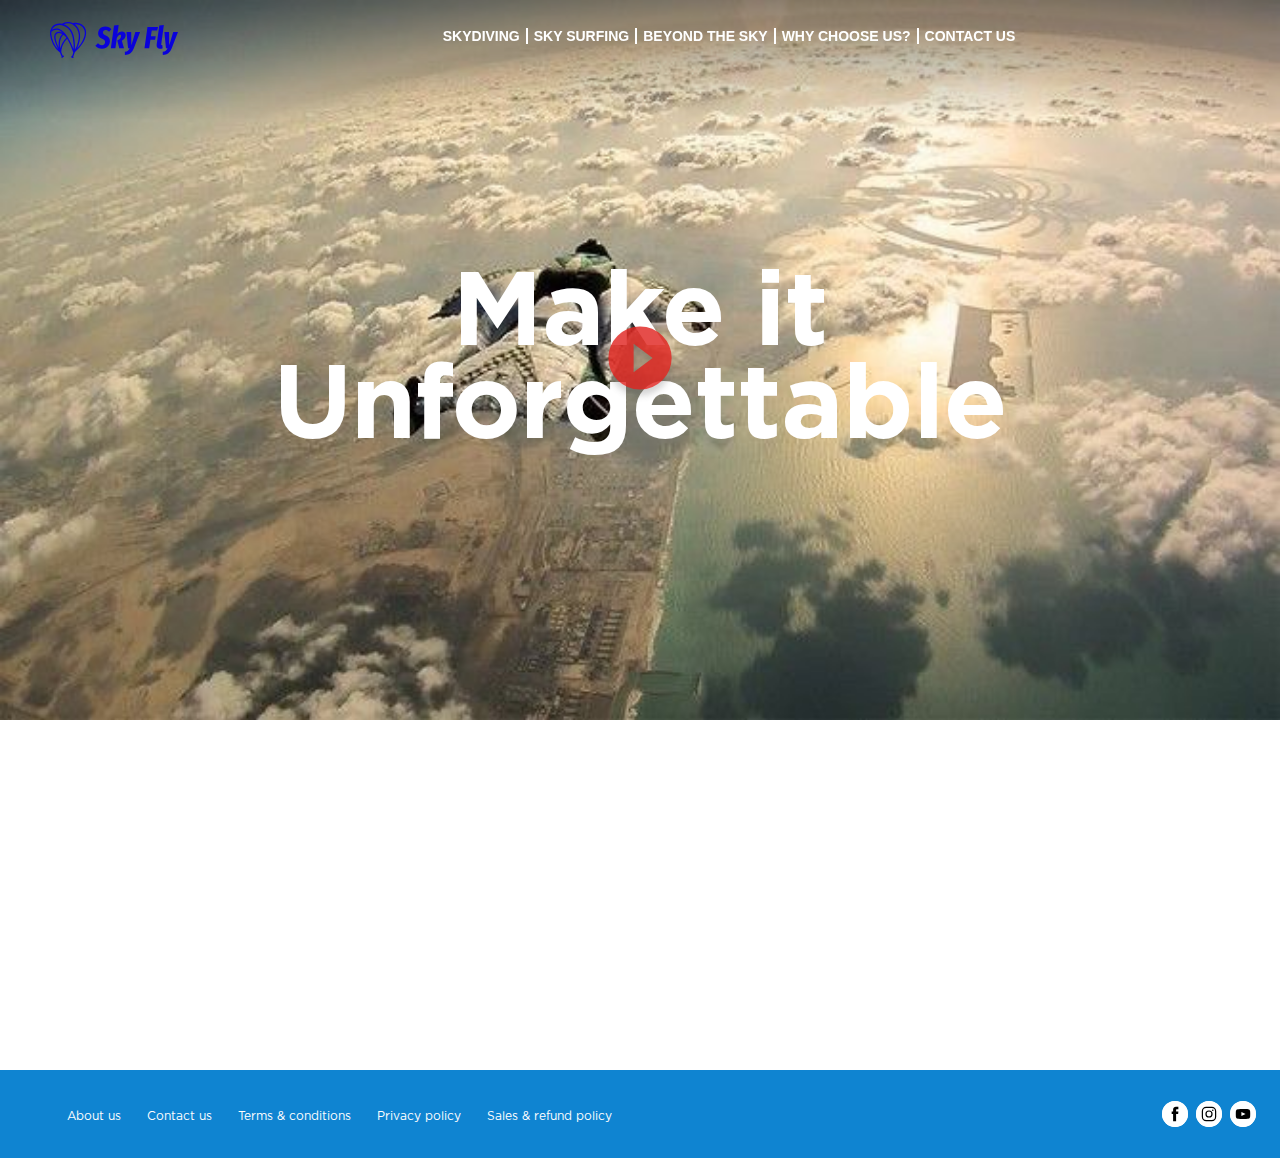
==== commit af9b109c: "change" ====
--- a/index.html
+++ b/index.html
@@ -128,7 +128,7 @@
                     </a>            
                 </li>
                 <li>
-                    <a href="tel:+97143778888" class="call-now"><img alt="mobile-call-icon" data-src="/sites/all/themes/skydive/assets/image/call-icon.png" class="lazy"></a>
+                    <a href="tel:+37070011200" class="call-now"><img alt="mobile-call-icon" data-src="public/sites/all/themes/skydive/assets/image/call-icon.png" class="lazy"></a>
                 </li>
                 <li>
                         <button class="btn-primary booknow booknow-mobile">Book Now</button>
@@ -159,140 +159,102 @@
                 fill: rgb(10, 2, 218);
             "><path d="M-53.88 -41.22C-55.78 -42.14 -58.01 -42.6 -60.57 -42.6C-63.29 -42.6 -65.74 -42.02 -67.92 -40.86C-70.1 -39.7 -71.81 -38.11 -73.05 -36.09C-74.29 -34.07 -74.91 -31.8 -74.91 -29.28C-74.91 -26.72 -74.32 -24.66 -73.14 -23.1C-71.96 -21.54 -69.99 -20.08 -67.23 -18.72C-64.91 -17.56 -63.33 -16.54 -62.49 -15.66C-61.65 -14.78 -61.23 -13.6 -61.23 -12.12C-61.23 -10.28 -61.79 -8.79 -62.91 -7.65C-64.03 -6.51 -65.53 -5.94 -67.41 -5.94C-68.97 -5.94 -70.34 -6.25 -71.52 -6.87C-72.7 -7.49 -73.93 -8.44 -75.21 -9.72L-80.31 -4.92C-77.07 -0.96 -72.79 1.02 -67.47 1.02C-64.47 1.02 -61.78 0.38 -59.4 -0.9C-57.02 -2.18 -55.16 -3.93 -53.82 -6.15C-52.48 -8.37 -51.81 -10.86 -51.81 -13.62C-51.81 -16.38 -52.46 -18.6 -53.76 -20.28C-55.06 -21.96 -57.07 -23.48 -59.79 -24.84C-62.11 -25.96 -63.65 -26.92 -64.41 -27.72C-65.17 -28.52 -65.55 -29.52 -65.55 -30.72C-65.55 -32.16 -65.08 -33.35 -64.14 -34.29C-63.2 -35.23 -61.91 -35.7 -60.27 -35.7C-58.99 -35.7 -57.81 -35.43 -56.73 -34.89C-55.65 -34.35 -54.59 -33.54 -53.55 -32.46L-48.81 -37.2C-50.29 -38.96 -51.98 -40.3 -53.88 -41.22Z M-37.17 -27.78L-34.71 -45.48L-43.77 -44.52L-50.01 0L-41.07 0L-38.31 -19.98C-36.03 -24.3 -33.91 -26.46 -31.95 -26.46C-31.35 -26.46 -30.87 -26.25 -30.51 -25.83C-30.15 -25.41 -29.97 -24.8 -29.97 -24C-29.97 -22.16 -30.52 -20.54 -31.62 -19.14C-32.72 -17.74 -34.65 -16.48 -37.41 -15.36L-33.51 0L-24.27 0L-28.53 -14.46C-25.97 -15.98 -24.08 -17.63 -22.86 -19.41C-21.64 -21.19 -21.03 -23.28 -21.03 -25.68C-21.03 -27.8 -21.69 -29.52 -23.01 -30.84C-24.33 -32.16 -26.09 -32.82 -28.29 -32.82C-30.05 -32.82 -31.65 -32.41 -33.09 -31.59C-34.53 -30.77 -35.89 -29.5 -37.17 -27.78Z M-5.07 0.12L7.23 -31.86L-2.13 -31.86L-9.87 -5.88L-10.23 -31.86L-19.41 -31.86L-16.35 0L-13.17 0C-14.21 2.32 -15.4 3.97 -16.74 4.95C-18.08 5.93 -20.05 6.64 -22.65 7.08L-22.53 13.26C-18.17 12.94 -14.6 11.78 -11.82 9.78C-9.04 7.78 -6.79 4.56 -5.07 0.12Z M42.45 -41.58L21.57 -41.58L15.75 0L24.99 0L27.33 -16.68L36.63 -16.68L37.71 -23.46L28.29 -23.46L29.91 -34.86L40.35 -34.86Z M48.51 -7.98L53.61 -45.48L44.67 -44.52L39.57 -7.5C39.49 -7.06 39.45 -6.44 39.45 -5.64C39.45 -3.56 40.02 -1.94 41.16 -0.78C42.3 0.38 43.93 0.96 46.05 0.96C48.01 0.96 49.75 0.58 51.27 -0.18L50.55 -6.42C50.19 -6.3 49.83 -6.24 49.47 -6.24C48.79 -6.24 48.45 -6.62 48.45 -7.38C48.45 -7.62 48.47 -7.82 48.51 -7.98Z M68.97 0.12L81.27 -31.86L71.91 -31.86L64.17 -5.88L63.81 -31.86L54.63 -31.86L57.69 0L60.87 0C59.83 2.32 58.64 3.97 57.3 4.95C55.96 5.93 53.99 6.64 51.39 7.08L51.51 13.26C55.87 12.94 59.44 11.78 62.22 9.78C65 7.78 67.25 4.56 68.97 0.12Z"></path></g></g></svg>
             <ul>
-                <li><a href="/en/tandem-jumps/requirements" title="">Tandem skydive</a></li><li><a href="/en/about-flight-school" title="">School</a></li><li><a href="/en/experienced-skydivers" title="">Experienced skydivers</a></li><li><a href="/en/gyrocopter/requirements" title="">Gyrocopter flight</a></li><li><a href="/en/experienced-skydiving/prices" title="">Pricing</a></li><li><a href="/en/news" title="">News</a></li><li><a href="/en/special-requests" title="">Special Projects</a></li><li><a href="/en/about-us" title="">About us</a></li><li><a href="/en/contact" title="">Contact us</a></li><li><a href="/en/book-your-experience" title="">Gift Voucher</a></li>
-            </ul>
+                <li><a href="/en/about-us" title="">Skydiving</a></li>
+                <li><a href="/en/about-us" title="">Sky Surfing</a></li>
+                <li><a href="/en/about-us" title="">Beyond the Sky</a></li>
+                <li><a href="/en/about-us" title="">Why Choose Us?</a></li>
+                <li><a href="/en/contact" title="">Contact us</a></li>
+             </ul>
             
         </div>
     
     <!-- Dropdown Menu for Mobile --> 
+
     <div class="main-navgitaion-mobile close">
-    <ul><li><a href="/en/tandem-jumps/requirements" title="">Tandem skydive</a></li><li><a href="/en/about-flight-school" title="">School</a></li><li><a href="/en/experienced-skydivers" title="">Experienced skydivers</a></li><li><a href="/en/gyrocopter/requirements" title="">Gyrocopter flight</a></li><li><a href="/en/experienced-skydiving/prices" title="">Pricing</a></li><li><a href="/en/news" title="">News</a></li><li><a href="/en/special-requests" title="">Special Projects</a></li><li><a href="/en/about-us" title="">About us</a></li><li><a href="/en/contact" title="">Contact us</a></li><li><a href="/en/book-your-experience" title="">Gift Voucher</a></li></ul>    <article class="contact-detail-box">
-           
-            <div class="beefup choose-language-accordion">
-                <h4 class="beefup__head text-36"><a href="#">English</a><span class="expand"><i class="material-icons">expand_more</i></span></h4>
-                <div class="beefup__body"> 
-                    <ul class="language-switcher-locale-url"><li class="en first active"><a href="/en" class="language-link active" xml:lang="en">English</a></li>
-    <li class="zh-hans"><a href="/zh-hans" class="language-link" xml:lang="zh-hans">简体中文</a></li>
-    <li class="ru last"><a href="/ru" class="language-link" xml:lang="ru">�&nbsp;усский</a></li>
-    </ul> 
-                </div>
-            </div>
+        <ul>
+           <li><a href="/en/about-flight-school" title="">Skydiving</a></li>
+           <li><a href="/en/experienced-skydivers" title="">Sky Surfing</a></li>
+           <li><a href="/en/gyrocopter/requirements" title="">Beyond</a></li>
+           <li><a href="/en/experienced-skydiving/prices" title="">Pricing</a></li>
+           <li><a href="/en/about-us" title="">About us</a></li>
+           <li><a href="/en/contact" title="">Contact us</a></li>
+        </ul>
+        <article class="contact-detail-box">
+           <div class="beefup choose-language-accordion">
+              <h4 class="beefup__head text-36"><a href="#">English</a><span class="expand"><i class="material-icons">expand_more</i></span></h4>
+              <div class="beefup__body">
+                 <ul class="language-switcher-locale-url">
+                    <li class="en first active"><a href="/en" class="language-link active" xml:lang="en">English</a></li>
+                    <li class="zh-hans"><a href="/zh-hans" class="language-link" xml:lang="zh-hans">简体中文</a></li>
+                    <li class="ru last"><a href="/ru" class="language-link" xml:lang="ru">�&nbsp;усский</a></li>
+                 </ul>
+              </div>
+           </div>
         </article>
-    
         <div class="any-question-mobile">
-            <div>
-                <h3 class="heading-white text-30">Any question ?</h3>
-            </div>
-            <div class="align-content-center">
-                <!--<a href="#" class="btn-primary text-24"></a> -->     
-                <a class="btn-primary text-24" href="/en/contact">Contact Us</a>          
-            </div>
+           <div>
+              <h3 class="heading-white text-30">Any question ?</h3>
+           </div>
+           <div class="align-content-center">
+              <!--<a href="#" class="btn-primary text-24"></a> -->     
+              <a class="btn-primary text-24" href="/en/contact">Contact Us</a>          
+           </div>
         </div>
-    
-    </div>
+     </div>
+   
     
      <div id="node-9" class="node node-home-page en node-full clearfix" about="/en/home" typeof="sioc:Item foaf:Document">
                                   
         <div class="container height-5-of-5 height-4-of-5-md height-4-of-5-sm">
-          
-    
-            <div class="video-player" data-video="5RDsYdrlzeA" id="video">
-                
-                    <img class="lazy img2bg visible-lg" alt="mobile-desktop-banner" data-src="public/sites/all/themes/skydive/assets/image/sky.png">
-                    
-                    <a href="javascript:void(0);" class="video-play-button play"><i class="material-icons text-100">play_circle_filled</i></a>
-                                <h3 class="banner-title text-120">Make it Unforgettable</h3>
+            <div class="video-player" data-video="jZ4HlPMPN3M" id="video">
+                <img class="lazy img2bg visible-lg" alt="mobile-desktop-banner" data-src="public/sites/all/themes/skydive/assets/image/sky.png">
+                <a href="javascript:void(0);" class="video-play-button play"><i class="material-icons text-100">play_circle_filled</i></a>
+                <h3 class="banner-title text-120">Make it Unforgettable</h3>
             </div>
         </div>
             
-                    <section class="container hm-page-box">
-                <div class="box-slider" dir="ltr">
-                                                                                                                    <div class="slides">
-                                                    <a href="/en/tandem-jumps/requirements">
-                                <div class="height-4-of-5 height-3-of-5-md height-2-of-5-sm">
-    
-                                                                                                           <img alt="desktop-slide" data-src="https://www.skydivedubai.ae/sites/default/files/Home-Tandem%20skydive.jpg" class="lazy image visible-lg img2bg">
-                                       
-                                    
-                                    <div class="overlay">
-                                                                                <h3 class="banner-title text-80">Tandem Skydive </h3>
-                                                                                                                
-                                            <!--<a class="btn-outline text-18" href="#">Discover More</a>-->
-                                                                            
-                                    </div>
-                                </div>
-                            </a>
-                                                </div>
-                                                                                                    <div class="slides">
-                                                    <a href="/en/about-flight-school">
-                                <div class="height-4-of-5 height-3-of-5-md height-2-of-5-sm">
-    
-                                                                                                           <img alt="desktop-slide" data-src="https://www.skydivedubai.ae/sites/default/files/Home-School.jpg" class="lazy image visible-lg img2bg">
-                                       
-                                    
-                                    <div class="overlay">
-                                                                                <h3 class="banner-title text-80">School</h3>
-                                                                                                                
-                                            <!--<a class="btn-outline text-18" href="#">Discover More</a>-->
-                                                                            
-                                    </div>
-                                </div>
-                            </a>
-                                                </div>
-                                                                                                    <div class="slides">
-                                                    <a href="/en/experience-skydivers">
-                                <div class="height-4-of-5 height-3-of-5-md height-2-of-5-sm">
-    
-                                                                                                           <img alt="desktop-slide" data-src="https://www.skydivedubai.ae/sites/default/files/Home-Experienced.jpg" class="lazy image visible-lg img2bg">
-                                       
-                                    
-                                    <div class="overlay">
-                                                                                <h3 class="banner-title text-80">Experienced Skydivers</h3>
-                                                                                                                
-                                            <!--<a class="btn-outline text-18" href="#">Discover More</a>-->
-                                                                            
-                                    </div>
-                                </div>
-                            </a>
-                                                </div>
-                                                                                                    <div class="slides">
-                                                    <a href="/en/gyrocopter/requirements">
-                                <div class="height-4-of-5 height-3-of-5-md height-2-of-5-sm">
-    
-                                                                                                           <img alt="desktop-slide" data-src="https://www.skydivedubai.ae/sites/default/files/Home-Gyrocopter.jpg" class="lazy image visible-lg img2bg">
-                                       
-                                    
-                                    <div class="overlay">
-                                                                                <h3 class="banner-title text-80">Gyrocopter Flight</h3>
-                                                                                                                
-                                            <!--<a class="btn-outline text-18" href="#">Discover More</a>-->
-                                                                            
-                                    </div>
-                                </div>
-                            </a>
-                                                </div>
-                                                                                                    <div class="slides">
-                                                    <a href="https://www.inflightdubai.com/en/indoor-skydiving-packages">
-                                <div class="height-4-of-5 height-3-of-5-md height-2-of-5-sm">
-    
-                                                                                                           <img alt="desktop-slide" data-src="https://www.skydivedubai.ae/sites/default/files/Home-Inflight.jpg" class="lazy image visible-lg img2bg">
-                                       
-                                    
-                                    <div class="overlay">
-                                                                                <h3 class="banner-title text-80">Indoor Skydiving</h3>
-                                                                                                                
-                                            <!--<a class="btn-outline text-18" href="#">Discover More</a>-->
-                                                                            
-                                    </div>
-                                </div>
-                            </a>
-                                                </div>
-                                </div>
-                <div class="box-slider-controls">
-                    <a href="javascript:void(0);" class="arrow left"><img alt="arrow-left" class="lazy" data-src="/sites/all/themes/skydive/assets/image/arrow-left.png"></a>
-                    <a href="javascript:void(0);" class="arrow right"><img alt="arrow-right" class="lazy" data-src="/sites/all/themes/skydive/assets/image/arrow-right.png"></a>
-                </div>
-            </section>
+        <section class="container hm-page-box">
+            <div class="box-slider" dir="ltr">
+               <div class="slides">
+                  <a href="/en/tandem-jumps/requirements">
+                     <div class="height-4-of-5 height-3-of-5-md height-2-of-5-sm">
+                        <img alt="desktop-slide" data-src="https://www.skydivedubai.ae/sites/default/files/Home-Tandem%20skydive.jpg" class="lazy image visible-lg img2bg">
+                        <div class="overlay">
+                           <h3 class="banner-title text-80">Skydiving</h3>
+                           <!--<a class="btn-outline text-18" href="#">Discover More</a>-->
+                        </div>
+                     </div>
+                  </a>
+               </div>
+               <div class="slides">
+                  <a href="/en/about-flight-school">
+                     <div class="height-4-of-5 height-3-of-5-md height-2-of-5-sm">
+                        <img alt="desktop-slide" data-src="https://www.skydivedubai.ae/sites/default/files/Home-School.jpg" class="lazy image visible-lg img2bg">
+                        <div class="overlay">
+                           <h3 class="banner-title text-80">Sky Surfing</h3>
+                           <!--<a class="btn-outline text-18" href="#">Discover More</a>-->
+                        </div>
+                     </div>
+                  </a>
+               </div>
+               <div class="slides">
+                  <a href="/en/experience-skydivers">
+                     <div class="height-4-of-5 height-3-of-5-md height-2-of-5-sm">
+                        <img alt="desktop-slide" data-src="https://www.skydivedubai.ae/sites/default/files/Home-Experienced.jpg" class="lazy image visible-lg img2bg">
+                        <div class="overlay">
+                           <h3 class="banner-title text-80">Beyond</h3>
+                           <!--<a class="btn-outline text-18" href="#">Discover More</a>-->
+                        </div>
+                     </div>
+                  </a>
+               </div>
+             
+            </div>
+            <div class="box-slider-controls">
+               <a href="javascript:void(0);" class="arrow left"><img alt="arrow-left" class="lazy" data-src="public/sites/all/themes/skydive/assets/image/arrow-left.png"></a>
+               <a href="javascript:void(0);" class="arrow right"><img alt="arrow-right" class="lazy" data-src="public/sites/all/themes/skydive/assets/image/arrow-right.png"></a>
+            </div>
+         </section>
         
         
     </div>
@@ -334,9 +296,7 @@
         <!-- bottom navigation -->
         <div class="widget">
                          <div class="widget-left"> <ul class="nav-bottom"><li class="first leaf"><a href="/en/about-us" title="">About us</a></li>
-    <li class="leaf"><a href="/en/news" title="">News</a></li>
-    <li class="leaf"><a href="/en/frequently-asked-questions" title="">FAQs</a></li>
-    <li class="leaf"><a href="/en/careers" title="">Careers</a></li>
+
     <li class="leaf"><a href="/en/contact" title="">Contact us</a></li>
     <li class="leaf"><a href="/en/terms-and-conditions" title="">Terms &amp; conditions</a></li>
     <li class="leaf"><a href="/en/privacy-policy" title="">Privacy policy</a></li>
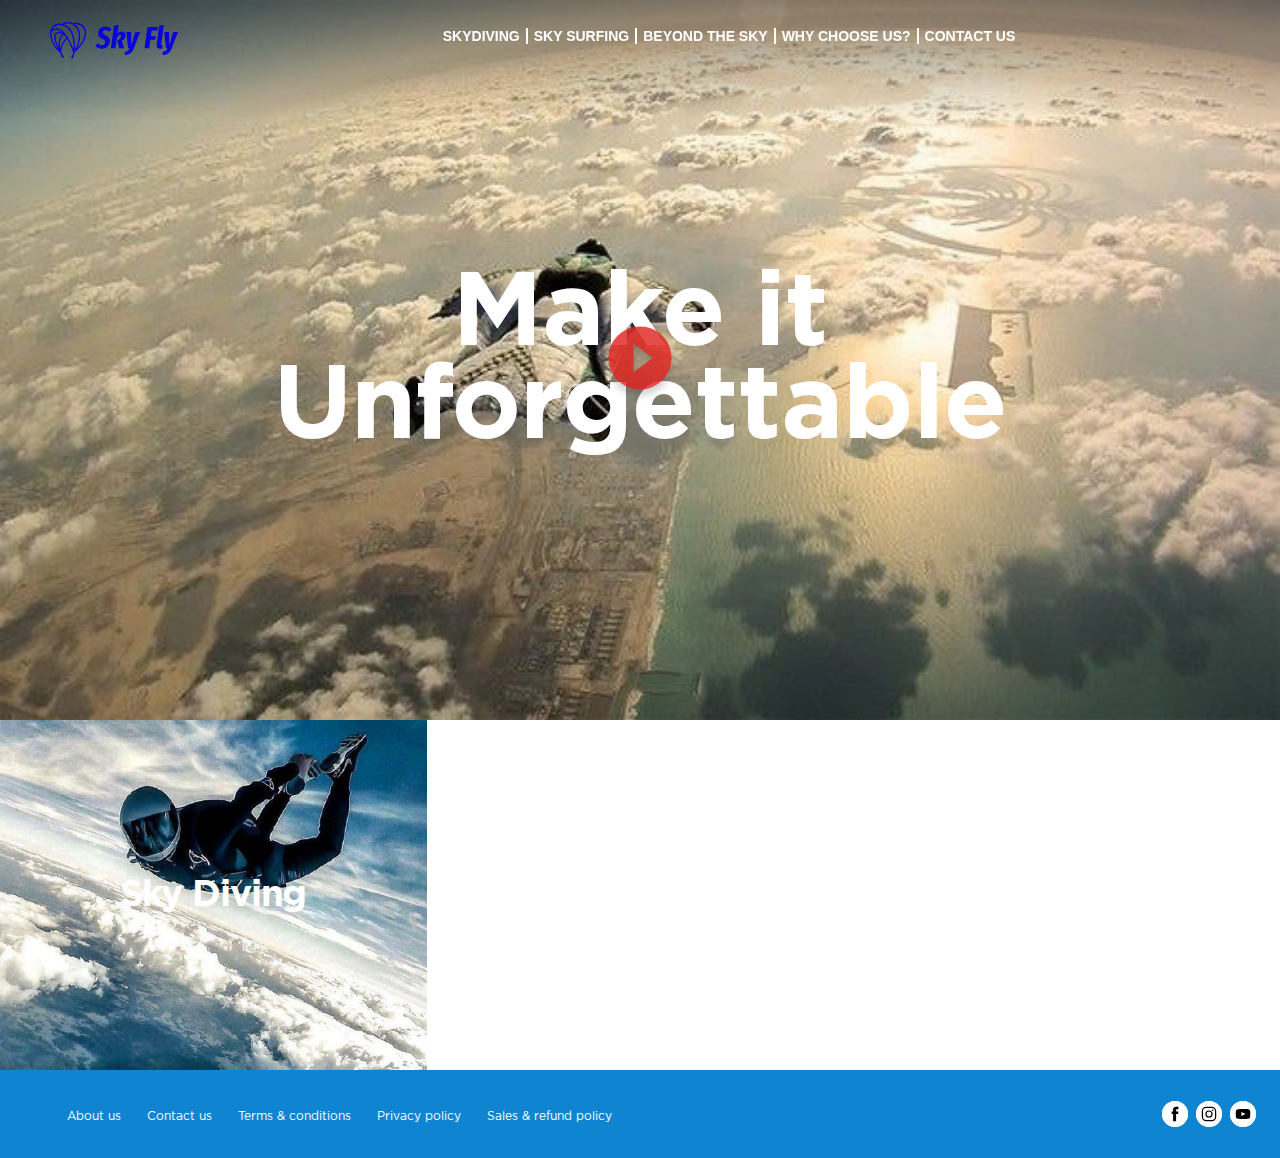
==== commit 8e287516: "change" ====
--- a/index.html
+++ b/index.html
@@ -218,9 +218,9 @@
                <div class="slides">
                   <a href="/en/tandem-jumps/requirements">
                      <div class="height-4-of-5 height-3-of-5-md height-2-of-5-sm">
-                        <img alt="desktop-slide" data-src="https://www.skydivedubai.ae/sites/default/files/Home-Tandem%20skydive.jpg" class="lazy image visible-lg img2bg">
+                        <img alt="desktop-slide" data-src="public/sites/all/themes/skydive/assets/image/skydiving.png" class="lazy image visible-lg img2bg">
                         <div class="overlay">
-                           <h3 class="banner-title text-80">Skydiving</h3>
+                           <h3 class="banner-title text-80">Sky Diving</h3>
                            <!--<a class="btn-outline text-18" href="#">Discover More</a>-->
                         </div>
                      </div>
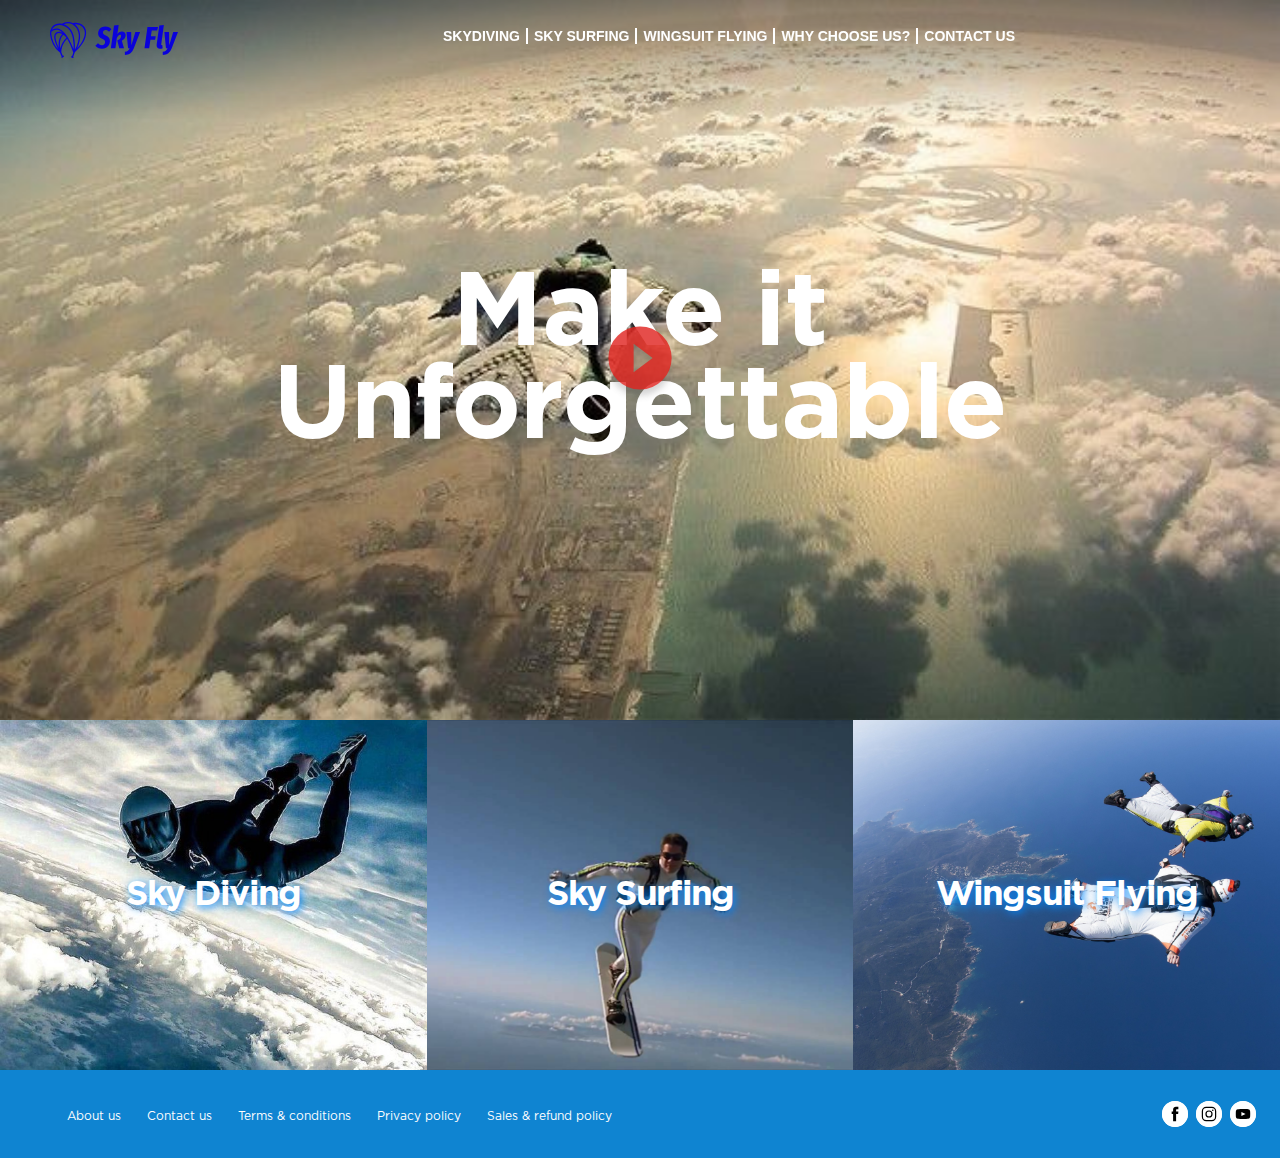
==== commit 9dd76898: "change" ====
--- a/index.html
+++ b/index.html
@@ -4,19 +4,19 @@
         
     <link rel="shortcut icon" href="public/sites/default/files/favicon.png" type="image/png">
     <meta name="viewport" content="width=device-width, initial-scale=1.0">
-    <meta name="description" content="Skydive Dubai is the top skydiving company located in Mina Seyahi, next to Jumeirah beach. Book your first-time Tandem Skydiving with an experienced instructor at our Palm Dropzone location.">
-    <meta name="keywords" content="Skydive Dubai,Tandem Skydive in Dubai,Extreme Air Sports">
+    <meta name="description" content="Sky Fly is the top skydiving company located in Mina Seyahi, next to Jumeirah beach. Book your first-time Tandem Skydiving with an experienced instructor at our Palm Dropzone location.">
+    <meta name="keywords" content="Sky Fly,Tandem Skydive in Dubai,Extreme Air Sports">
     <!-- <link rel="canonical" href="https://www.skydivedubai.ae/en">
     <link rel="shortlink" href="https://www.skydivedubai.ae/en"> -->
-    <meta property="og:site_name" content="Skydive Dubai">
+    <meta property="og:site_name" content="Sky Fly">
     <meta property="og:type" content="website">
     <!-- <meta property="og:url" content="https://www.skydivedubai.ae/en"> -->
-    <meta property="og:title" content="Skydive Dubai">
+    <meta property="og:title" content="Sky Fly">
     <meta name="twitter:card" content="summary">
     <!-- <meta name="twitter:url" content="https://www.skydivedubai.ae/en"> -->
-    <meta name="twitter:title" content="Skydive Dubai">
+    <meta name="twitter:title" content="Sky Fly">
               <meta name="viewport" content="width=device-width, initial-scale=1, shrink-to-fit=no">
-            <title>Skydive Dubai | Tandem Skydive in Dubai | Extreme Air Sports</title>
+            <title>Sky Fly | Tandem Skydive in Dubai | Extreme Air Sports</title>
             <style type="text/css" media="all">
     @import url("public/modules/system/system.base_rurdey.css");
     @import url("public/modules/system/system.menus_rurdey.css");
@@ -75,7 +75,7 @@
     <script type="text/javascript" src="public/sites/all/themes/skydive/assets/js/main_rurdey.js"></script>
     <script type="text/javascript">
     <!--//--><![CDATA[//><!--
-    jQuery.extend(Drupal.settings, {"basePath":"\/","pathPrefix":"en\/","setHasJsCookie":0,"ajaxPageState":{"theme":"skydive","theme_token":"AZqyqgEqs-iRvYm-wVD8CwNZaMlbZ1ZW87rfHKzUdE4","js":{"0":1,"sites\/all\/modules\/eu_cookie_compliance\/js\/eu_cookie_compliance.min.js":1,"sites\/all\/themes\/skydive\/assets\/libs\/slick\/slick.js":1,"sites\/all\/themes\/skydive\/assets\/libs\/beefup\/js\/jquery.beefup.min.js":1,"sites\/all\/themes\/skydive\/assets\/libs\/jquery-simple-player\/simplePlayer.js":1,"sites\/all\/themes\/skydive\/assets\/libs\/lazyload\/jquery.lazy.min.js":1,"sites\/all\/themes\/skydive\/assets\/js\/jquery.nice-select.min.js":1,"sites\/all\/themes\/skydive\/assets\/js\/flatpickr-custom.js":1,"sites\/all\/modules\/jquery_update\/replace\/jquery\/1.10\/jquery.min.js":1,"misc\/jquery-extend-3.4.0.js":1,"misc\/jquery-html-prefilter-3.5.0-backport.js":1,"misc\/jquery.once.js":1,"misc\/drupal.js":1,"sites\/all\/modules\/jquery_update\/replace\/ui\/external\/jquery.cookie.js":1,"sites\/all\/modules\/admin_menu\/admin_devel\/admin_devel.js":1,"sites\/all\/modules\/custom_search\/js\/custom_search.js":1,"sites\/all\/themes\/skydive\/assets\/libs\/fancybox\/jquery.fancybox.min.js":1,"sites\/all\/themes\/skydive\/assets\/libs\/flatpickr\/flatpickr.js":1,"sites\/all\/themes\/skydive\/assets\/js\/main.js":1},"css":{"modules\/system\/system.base.css":1,"modules\/system\/system.menus.css":1,"modules\/system\/system.messages.css":1,"modules\/comment\/comment.css":1,"modules\/field\/theme\/field.css":1,"modules\/node\/node.css":1,"modules\/search\/search.css":1,"modules\/user\/user.css":1,"sites\/all\/modules\/views\/css\/views.css":1,"sites\/all\/modules\/ckeditor\/css\/ckeditor.css":1,"sites\/all\/modules\/ctools\/css\/ctools.css":1,"modules\/locale\/locale.css":1,"sites\/all\/modules\/eu_cookie_compliance\/css\/eu_cookie_compliance.css":1,"sites\/all\/modules\/custom_search\/custom_search.css":1,"https:\/\/fonts.googleapis.com\/icon?family=Material+Icons":1,"https:\/\/use.fontawesome.com\/releases\/v5.4.1\/css\/all.css":1,"sites\/all\/themes\/skydive\/assets\/libs\/flatpickr\/flatpickr.min.css":1,"sites\/all\/themes\/skydive\/assets\/libs\/fancybox\/jquery.fancybox.min.css":1,"sites\/all\/themes\/skydive\/assets\/libs\/slick\/slick-theme.css":1,"sites\/all\/themes\/skydive\/assets\/libs\/slick\/slick.css":1,"sites\/all\/themes\/skydive\/assets\/libs\/beefup\/css\/jquery.beefup.css":1,"sites\/all\/themes\/skydive\/assets\/css\/main.css":1,"0":1,"public:\/\/ctools\/css\/d8cfb8ff2004e92496edded43a684806.css":1,"sites\/all\/themes\/skydive\/assets\/css\/responsive.css":1}},"custom_search":{"form_target":"_self","solr":0},"eu_cookie_compliance":{"cookie_policy_version":"1.0.0","popup_enabled":1,"popup_agreed_enabled":0,"popup_hide_agreed":0,"popup_clicking_confirmation":false,"popup_scrolling_confirmation":false,"popup_html_info":"\u003Cdiv class=\u0022eu-cookie-compliance-banner eu-cookie-compliance-banner-info eu-cookie-compliance-banner--opt-in\u0022\u003E\n  \u003Cdiv class=\u0022popup-content info\u0022\u003E\n        \u003Cdiv id=\u0022popup-text\u0022\u003E\n      \u003Ch3\u003ESkydive Dubai uses cookies in accordance with our Privacy Policy to improve your experience on our site, and we may collect, store and process your personal data as a result of such use. Please refer to our Privacy Policy \u003Ca href=\u0022\/privacy-policy\u0022\u003Ehere\u003C\/a\u003E for more information on how we use cookies and how to adjust your browser settings to block cookies. Please note that if you choose to block cookies, this may adversely affect your browsing experience. If you consent to the use of cookies as described in our Privacy Policy and the processing of your personal data as a result of such use, please click \u2018Ok\u2019. You may withdraw your consent at any time. We may share this information with our partners on the basis of consent and legitimate interest.\u003C\/h3\u003E          \u003C\/div\u003E\n    \n    \u003Cdiv id=\u0022popup-buttons\u0022 class=\u0022\u0022\u003E\n            \u003Cbutton type=\u0022button\u0022 class=\u0022agree-button eu-cookie-compliance-secondary-button\u0022\u003EOK, I agree\u003C\/button\u003E\n              \u003Cbutton type=\u0022button\u0022 class=\u0022decline-button eu-cookie-compliance-default-button\u0022 \u003EDecline\u003C\/button\u003E\n          \u003C\/div\u003E\n  \u003C\/div\u003E\n\u003C\/div\u003E","use_mobile_message":false,"mobile_popup_html_info":"\u003Cdiv class=\u0022eu-cookie-compliance-banner eu-cookie-compliance-banner-info eu-cookie-compliance-banner--opt-in\u0022\u003E\n  \u003Cdiv class=\u0022popup-content info\u0022\u003E\n        \u003Cdiv id=\u0022popup-text\u0022\u003E\n                \u003C\/div\u003E\n    \n    \u003Cdiv id=\u0022popup-buttons\u0022 class=\u0022\u0022\u003E\n            \u003Cbutton type=\u0022button\u0022 class=\u0022agree-button eu-cookie-compliance-secondary-button\u0022\u003EOK, I agree\u003C\/button\u003E\n              \u003Cbutton type=\u0022button\u0022 class=\u0022decline-button eu-cookie-compliance-default-button\u0022 \u003EDecline\u003C\/button\u003E\n          \u003C\/div\u003E\n  \u003C\/div\u003E\n\u003C\/div\u003E\n","mobile_breakpoint":"768","popup_html_agreed":"\u003Cdiv\u003E\n  \u003Cdiv class=\u0022popup-content agreed\u0022\u003E\n    \u003Cdiv id=\u0022popup-text\u0022\u003E\n      \u003Ch2\u003EThank you for accepting cookies\u003C\/h2\u003E\u003Cp\u003EYou can now hide this message or find out more about cookies.\u003C\/p\u003E    \u003C\/div\u003E\n    \u003Cdiv id=\u0022popup-buttons\u0022\u003E\n      \u003Cbutton type=\u0022button\u0022 class=\u0022hide-popup-button eu-cookie-compliance-hide-button\u0022\u003EHide\u003C\/button\u003E\n              \u003Cbutton type=\u0022button\u0022 class=\u0022find-more-button eu-cookie-compliance-more-button-thank-you\u0022 \u003EMore info\u003C\/button\u003E\n          \u003C\/div\u003E\n  \u003C\/div\u003E\n\u003C\/div\u003E","popup_use_bare_css":false,"popup_height":"auto","popup_width":"100%","popup_delay":1000,"popup_link":"\/en\/privacy-policy","popup_link_new_window":1,"popup_position":null,"fixed_top_position":1,"popup_language":"en","store_consent":false,"better_support_for_screen_readers":0,"reload_page":0,"domain":"","domain_all_sites":0,"popup_eu_only_js":0,"cookie_lifetime":"100","cookie_session":false,"disagree_do_not_show_popup":0,"method":"opt_in","allowed_cookies":"","withdraw_markup":"\u003Cbutton type=\u0022button\u0022 class=\u0022eu-cookie-withdraw-tab\u0022\u003EPrivacy settings\u003C\/button\u003E\n\u003Cdiv class=\u0022eu-cookie-withdraw-banner\u0022\u003E\n  \u003Cdiv class=\u0022popup-content info\u0022\u003E\n    \u003Cdiv id=\u0022popup-text\u0022\u003E\n      \u003Ch3\u003ESkydive Dubai uses cookies in accordance with our Privacy Policy to improve your experience on our site, and we may collect, store and process your personal data as a result of such use. Please refer to our Privacy Policy \u003Ca href=\u0022\/privacy-policy\u0022\u003Ehere\u003C\/a\u003E for more information on how we use cookies and how to adjust your browser settings to block cookies. Please note that if you choose to block cookies, this may adversely affect your browsing experience. If you consent to the use of cookies as described in our Privacy Policy and the processing of your personal data as a result of such use, please click \u2018Ok\u2019. You may withdraw your consent at any time. We may share this information with our partners on the basis of consent and legitimate interest.\u003C\/h3\u003E    \u003C\/div\u003E\n    \u003Cdiv id=\u0022popup-buttons\u0022\u003E\n      \u003Cbutton type=\u0022button\u0022 class=\u0022eu-cookie-withdraw-button\u0022\u003EWithdraw consent\u003C\/button\u003E\n    \u003C\/div\u003E\n  \u003C\/div\u003E\n\u003C\/div\u003E\n","withdraw_enabled":false,"withdraw_button_on_info_popup":0,"cookie_categories":[],"cookie_categories_details":[],"enable_save_preferences_button":1,"cookie_name":"","cookie_value_disagreed":"0","cookie_value_agreed_show_thank_you":"1","cookie_value_agreed":"2","containing_element":"body","automatic_cookies_removal":1,"close_button_action":"close_banner"},"urlIsAjaxTrusted":{"\/en":true}});
+    jQuery.extend(Drupal.settings, {"basePath":"\/","pathPrefix":"en\/","setHasJsCookie":0,"ajaxPageState":{"theme":"skydive","theme_token":"AZqyqgEqs-iRvYm-wVD8CwNZaMlbZ1ZW87rfHKzUdE4","js":{"0":1,"sites\/all\/modules\/eu_cookie_compliance\/js\/eu_cookie_compliance.min.js":1,"sites\/all\/themes\/skydive\/assets\/libs\/slick\/slick.js":1,"sites\/all\/themes\/skydive\/assets\/libs\/beefup\/js\/jquery.beefup.min.js":1,"sites\/all\/themes\/skydive\/assets\/libs\/jquery-simple-player\/simplePlayer.js":1,"sites\/all\/themes\/skydive\/assets\/libs\/lazyload\/jquery.lazy.min.js":1,"sites\/all\/themes\/skydive\/assets\/js\/jquery.nice-select.min.js":1,"sites\/all\/themes\/skydive\/assets\/js\/flatpickr-custom.js":1,"sites\/all\/modules\/jquery_update\/replace\/jquery\/1.10\/jquery.min.js":1,"misc\/jquery-extend-3.4.0.js":1,"misc\/jquery-html-prefilter-3.5.0-backport.js":1,"misc\/jquery.once.js":1,"misc\/drupal.js":1,"sites\/all\/modules\/jquery_update\/replace\/ui\/external\/jquery.cookie.js":1,"sites\/all\/modules\/admin_menu\/admin_devel\/admin_devel.js":1,"sites\/all\/modules\/custom_search\/js\/custom_search.js":1,"sites\/all\/themes\/skydive\/assets\/libs\/fancybox\/jquery.fancybox.min.js":1,"sites\/all\/themes\/skydive\/assets\/libs\/flatpickr\/flatpickr.js":1,"sites\/all\/themes\/skydive\/assets\/js\/main.js":1},"css":{"modules\/system\/system.base.css":1,"modules\/system\/system.menus.css":1,"modules\/system\/system.messages.css":1,"modules\/comment\/comment.css":1,"modules\/field\/theme\/field.css":1,"modules\/node\/node.css":1,"modules\/search\/search.css":1,"modules\/user\/user.css":1,"sites\/all\/modules\/views\/css\/views.css":1,"sites\/all\/modules\/ckeditor\/css\/ckeditor.css":1,"sites\/all\/modules\/ctools\/css\/ctools.css":1,"modules\/locale\/locale.css":1,"sites\/all\/modules\/eu_cookie_compliance\/css\/eu_cookie_compliance.css":1,"sites\/all\/modules\/custom_search\/custom_search.css":1,"https:\/\/fonts.googleapis.com\/icon?family=Material+Icons":1,"https:\/\/use.fontawesome.com\/releases\/v5.4.1\/css\/all.css":1,"sites\/all\/themes\/skydive\/assets\/libs\/flatpickr\/flatpickr.min.css":1,"sites\/all\/themes\/skydive\/assets\/libs\/fancybox\/jquery.fancybox.min.css":1,"sites\/all\/themes\/skydive\/assets\/libs\/slick\/slick-theme.css":1,"sites\/all\/themes\/skydive\/assets\/libs\/slick\/slick.css":1,"sites\/all\/themes\/skydive\/assets\/libs\/beefup\/css\/jquery.beefup.css":1,"sites\/all\/themes\/skydive\/assets\/css\/main.css":1,"0":1,"public:\/\/ctools\/css\/d8cfb8ff2004e92496edded43a684806.css":1,"sites\/all\/themes\/skydive\/assets\/css\/responsive.css":1}},"custom_search":{"form_target":"_self","solr":0},"eu_cookie_compliance":{"cookie_policy_version":"1.0.0","popup_enabled":1,"popup_agreed_enabled":0,"popup_hide_agreed":0,"popup_clicking_confirmation":false,"popup_scrolling_confirmation":false,"popup_html_info":"\u003Cdiv class=\u0022eu-cookie-compliance-banner eu-cookie-compliance-banner-info eu-cookie-compliance-banner--opt-in\u0022\u003E\n  \u003Cdiv class=\u0022popup-content info\u0022\u003E\n        \u003Cdiv id=\u0022popup-text\u0022\u003E\n      \u003Ch3\u003ESky Fly uses cookies in accordance with our Privacy Policy to improve your experience on our site, and we may collect, store and process your personal data as a result of such use. Please refer to our Privacy Policy \u003Ca href=\u0022\/privacy-policy\u0022\u003Ehere\u003C\/a\u003E for more information on how we use cookies and how to adjust your browser settings to block cookies. Please note that if you choose to block cookies, this may adversely affect your browsing experience. If you consent to the use of cookies as described in our Privacy Policy and the processing of your personal data as a result of such use, please click \u2018Ok\u2019. You may withdraw your consent at any time. We may share this information with our partners on the basis of consent and legitimate interest.\u003C\/h3\u003E          \u003C\/div\u003E\n    \n    \u003Cdiv id=\u0022popup-buttons\u0022 class=\u0022\u0022\u003E\n            \u003Cbutton type=\u0022button\u0022 class=\u0022agree-button eu-cookie-compliance-secondary-button\u0022\u003EOK, I agree\u003C\/button\u003E\n              \u003Cbutton type=\u0022button\u0022 class=\u0022decline-button eu-cookie-compliance-default-button\u0022 \u003EDecline\u003C\/button\u003E\n          \u003C\/div\u003E\n  \u003C\/div\u003E\n\u003C\/div\u003E","use_mobile_message":false,"mobile_popup_html_info":"\u003Cdiv class=\u0022eu-cookie-compliance-banner eu-cookie-compliance-banner-info eu-cookie-compliance-banner--opt-in\u0022\u003E\n  \u003Cdiv class=\u0022popup-content info\u0022\u003E\n        \u003Cdiv id=\u0022popup-text\u0022\u003E\n                \u003C\/div\u003E\n    \n    \u003Cdiv id=\u0022popup-buttons\u0022 class=\u0022\u0022\u003E\n            \u003Cbutton type=\u0022button\u0022 class=\u0022agree-button eu-cookie-compliance-secondary-button\u0022\u003EOK, I agree\u003C\/button\u003E\n              \u003Cbutton type=\u0022button\u0022 class=\u0022decline-button eu-cookie-compliance-default-button\u0022 \u003EDecline\u003C\/button\u003E\n          \u003C\/div\u003E\n  \u003C\/div\u003E\n\u003C\/div\u003E\n","mobile_breakpoint":"768","popup_html_agreed":"\u003Cdiv\u003E\n  \u003Cdiv class=\u0022popup-content agreed\u0022\u003E\n    \u003Cdiv id=\u0022popup-text\u0022\u003E\n      \u003Ch2\u003EThank you for accepting cookies\u003C\/h2\u003E\u003Cp\u003EYou can now hide this message or find out more about cookies.\u003C\/p\u003E    \u003C\/div\u003E\n    \u003Cdiv id=\u0022popup-buttons\u0022\u003E\n      \u003Cbutton type=\u0022button\u0022 class=\u0022hide-popup-button eu-cookie-compliance-hide-button\u0022\u003EHide\u003C\/button\u003E\n              \u003Cbutton type=\u0022button\u0022 class=\u0022find-more-button eu-cookie-compliance-more-button-thank-you\u0022 \u003EMore info\u003C\/button\u003E\n          \u003C\/div\u003E\n  \u003C\/div\u003E\n\u003C\/div\u003E","popup_use_bare_css":false,"popup_height":"auto","popup_width":"100%","popup_delay":1000,"popup_link":"\/en\/privacy-policy","popup_link_new_window":1,"popup_position":null,"fixed_top_position":1,"popup_language":"en","store_consent":false,"better_support_for_screen_readers":0,"reload_page":0,"domain":"","domain_all_sites":0,"popup_eu_only_js":0,"cookie_lifetime":"100","cookie_session":false,"disagree_do_not_show_popup":0,"method":"opt_in","allowed_cookies":"","withdraw_markup":"\u003Cbutton type=\u0022button\u0022 class=\u0022eu-cookie-withdraw-tab\u0022\u003EPrivacy settings\u003C\/button\u003E\n\u003Cdiv class=\u0022eu-cookie-withdraw-banner\u0022\u003E\n  \u003Cdiv class=\u0022popup-content info\u0022\u003E\n    \u003Cdiv id=\u0022popup-text\u0022\u003E\n      \u003Ch3\u003ESky Fly uses cookies in accordance with our Privacy Policy to improve your experience on our site, and we may collect, store and process your personal data as a result of such use. Please refer to our Privacy Policy \u003Ca href=\u0022\/privacy-policy\u0022\u003Ehere\u003C\/a\u003E for more information on how we use cookies and how to adjust your browser settings to block cookies. Please note that if you choose to block cookies, this may adversely affect your browsing experience. If you consent to the use of cookies as described in our Privacy Policy and the processing of your personal data as a result of such use, please click \u2018Ok\u2019. You may withdraw your consent at any time. We may share this information with our partners on the basis of consent and legitimate interest.\u003C\/h3\u003E    \u003C\/div\u003E\n    \u003Cdiv id=\u0022popup-buttons\u0022\u003E\n      \u003Cbutton type=\u0022button\u0022 class=\u0022eu-cookie-withdraw-button\u0022\u003EWithdraw consent\u003C\/button\u003E\n    \u003C\/div\u003E\n  \u003C\/div\u003E\n\u003C\/div\u003E\n","withdraw_enabled":false,"withdraw_button_on_info_popup":0,"cookie_categories":[],"cookie_categories_details":[],"enable_save_preferences_button":1,"cookie_name":"","cookie_value_disagreed":"0","cookie_value_agreed_show_thank_you":"1","cookie_value_agreed":"2","containing_element":"body","automatic_cookies_removal":1,"close_button_action":"close_banner"},"urlIsAjaxTrusted":{"\/en":true}});
     //--><!]]>
     </script>
             <!--Mailchimp code-->
@@ -161,9 +161,9 @@
             <ul>
                 <li><a href="/en/about-us" title="">Skydiving</a></li>
                 <li><a href="/en/about-us" title="">Sky Surfing</a></li>
-                <li><a href="/en/about-us" title="">Beyond the Sky</a></li>
-                <li><a href="/en/about-us" title="">Why Choose Us?</a></li>
-                <li><a href="/en/contact" title="">Contact us</a></li>
+                <li><a href="/en/about-us" title="">Wingsuit Flying</a></li>
+                <li><a href="why-us.html" title="">Why Choose Us?</a></li>
+                <li><a href="contact.html" title="">Contact us</a></li>
              </ul>
             
         </div>
@@ -174,10 +174,9 @@
         <ul>
            <li><a href="/en/about-flight-school" title="">Skydiving</a></li>
            <li><a href="/en/experienced-skydivers" title="">Sky Surfing</a></li>
-           <li><a href="/en/gyrocopter/requirements" title="">Beyond</a></li>
+           <li><a href="/en/gyrocopter/requirements" title="">Wingsuit Flying</a></li>
            <li><a href="/en/experienced-skydiving/prices" title="">Pricing</a></li>
-           <li><a href="/en/about-us" title="">About us</a></li>
-           <li><a href="/en/contact" title="">Contact us</a></li>
+           <li><a href="why-us.html" title="">About us</a></li>
         </ul>
         <article class="contact-detail-box">
            <div class="beefup choose-language-accordion">
@@ -197,7 +196,7 @@
            </div>
            <div class="align-content-center">
               <!--<a href="#" class="btn-primary text-24"></a> -->     
-              <a class="btn-primary text-24" href="/en/contact">Contact Us</a>          
+              <a class="btn-primary text-24" href="contact.html">Contact Us</a>          
            </div>
         </div>
      </div>
@@ -229,7 +228,7 @@
                <div class="slides">
                   <a href="/en/about-flight-school">
                      <div class="height-4-of-5 height-3-of-5-md height-2-of-5-sm">
-                        <img alt="desktop-slide" data-src="https://www.skydivedubai.ae/sites/default/files/Home-School.jpg" class="lazy image visible-lg img2bg">
+                        <img alt="desktop-slide" data-src="public/sites/all/themes/skydive/assets/image/skysurfing.png" class="lazy image visible-lg img2bg">
                         <div class="overlay">
                            <h3 class="banner-title text-80">Sky Surfing</h3>
                            <!--<a class="btn-outline text-18" href="#">Discover More</a>-->
@@ -240,9 +239,9 @@
                <div class="slides">
                   <a href="/en/experience-skydivers">
                      <div class="height-4-of-5 height-3-of-5-md height-2-of-5-sm">
-                        <img alt="desktop-slide" data-src="https://www.skydivedubai.ae/sites/default/files/Home-Experienced.jpg" class="lazy image visible-lg img2bg">
+                        <img alt="desktop-slide" data-src="public/sites/all/themes/skydive/assets/image/wingsuitflying.png" class="lazy image visible-lg img2bg">
                         <div class="overlay">
-                           <h3 class="banner-title text-80">Beyond</h3>
+                           <h3 class="banner-title text-80">Wingsuit Flying</h3>
                            <!--<a class="btn-outline text-18" href="#">Discover More</a>-->
                         </div>
                      </div>
@@ -295,11 +294,11 @@
                    
         <!-- bottom navigation -->
         <div class="widget">
-                         <div class="widget-left"> <ul class="nav-bottom"><li class="first leaf"><a href="/en/about-us" title="">About us</a></li>
+                         <div class="widget-left"> <ul class="nav-bottom"><li class="first leaf"><a href="why-us.html" title="">About us</a></li>
 
-    <li class="leaf"><a href="/en/contact" title="">Contact us</a></li>
+    <li class="leaf"><a href="contact.html" title="">Contact us</a></li>
     <li class="leaf"><a href="/en/terms-and-conditions" title="">Terms &amp; conditions</a></li>
-    <li class="leaf"><a href="/en/privacy-policy" title="">Privacy policy</a></li>
+    <li class="leaf"><a href="privacy.html" title="">Privacy policy</a></li>
     <li class="last leaf"><a href="/en/sales-and-refund" title="">Sales &amp; refund policy</a></li>
     </ul></div><!--?php $theme_path = base_path() . path_to_theme(); ?-->      
     
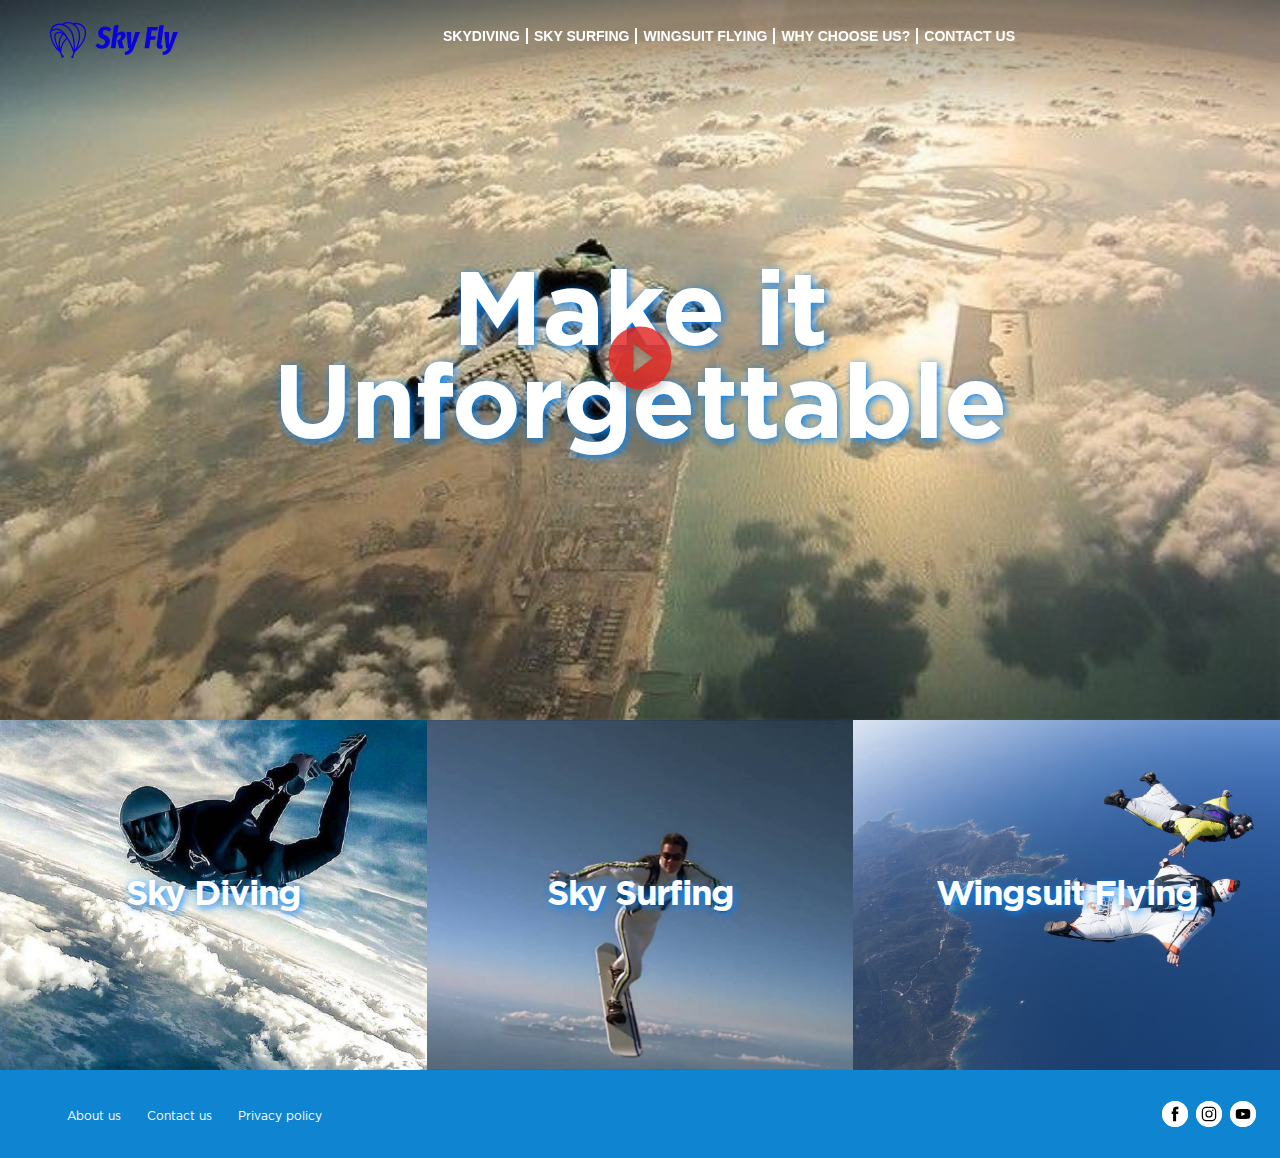
==== commit 810b5a1f: "change" ====
--- a/index.html
+++ b/index.html
@@ -69,7 +69,7 @@
     <script type="text/javascript" src="public/misc/drupal_rurdey.js"></script>
     <script type="text/javascript" src="public/sites/all/modules/jquery_update/replace/ui/external/jquery.cookie_v%3D67fb34f6a866c40d0570.js"></script>
     <script type="text/javascript" src="public/sites/all/modules/admin_menu/admin_devel/admin_devel_rurdey.js"></script>
-    <script type="text/javascript" src="public/sites/all/modules/custom_search/js/custom_search_rurdey.js"></script>
+    <!-- <script type="text/javascript" src="public/sites/all/modules/custom_search/js/custom_search_rurdey.js"></script> -->
     <script type="text/javascript" src="public/sites/all/themes/skydive/assets/libs/fancybox/jquery.fancybox.min_rurdey.js"></script>
     <script type="text/javascript" src="public/sites/all/themes/skydive/assets/libs/flatpickr/flatpickr_rurdey.js"></script>
     <script type="text/javascript" src="public/sites/all/themes/skydive/assets/js/main_rurdey.js"></script>
@@ -159,7 +159,7 @@
                 fill: rgb(10, 2, 218);
             "><path d="M-53.88 -41.22C-55.78 -42.14 -58.01 -42.6 -60.57 -42.6C-63.29 -42.6 -65.74 -42.02 -67.92 -40.86C-70.1 -39.7 -71.81 -38.11 -73.05 -36.09C-74.29 -34.07 -74.91 -31.8 -74.91 -29.28C-74.91 -26.72 -74.32 -24.66 -73.14 -23.1C-71.96 -21.54 -69.99 -20.08 -67.23 -18.72C-64.91 -17.56 -63.33 -16.54 -62.49 -15.66C-61.65 -14.78 -61.23 -13.6 -61.23 -12.12C-61.23 -10.28 -61.79 -8.79 -62.91 -7.65C-64.03 -6.51 -65.53 -5.94 -67.41 -5.94C-68.97 -5.94 -70.34 -6.25 -71.52 -6.87C-72.7 -7.49 -73.93 -8.44 -75.21 -9.72L-80.31 -4.92C-77.07 -0.96 -72.79 1.02 -67.47 1.02C-64.47 1.02 -61.78 0.38 -59.4 -0.9C-57.02 -2.18 -55.16 -3.93 -53.82 -6.15C-52.48 -8.37 -51.81 -10.86 -51.81 -13.62C-51.81 -16.38 -52.46 -18.6 -53.76 -20.28C-55.06 -21.96 -57.07 -23.48 -59.79 -24.84C-62.11 -25.96 -63.65 -26.92 -64.41 -27.72C-65.17 -28.52 -65.55 -29.52 -65.55 -30.72C-65.55 -32.16 -65.08 -33.35 -64.14 -34.29C-63.2 -35.23 -61.91 -35.7 -60.27 -35.7C-58.99 -35.7 -57.81 -35.43 -56.73 -34.89C-55.65 -34.35 -54.59 -33.54 -53.55 -32.46L-48.81 -37.2C-50.29 -38.96 -51.98 -40.3 -53.88 -41.22Z M-37.17 -27.78L-34.71 -45.48L-43.77 -44.52L-50.01 0L-41.07 0L-38.31 -19.98C-36.03 -24.3 -33.91 -26.46 -31.95 -26.46C-31.35 -26.46 -30.87 -26.25 -30.51 -25.83C-30.15 -25.41 -29.97 -24.8 -29.97 -24C-29.97 -22.16 -30.52 -20.54 -31.62 -19.14C-32.72 -17.74 -34.65 -16.48 -37.41 -15.36L-33.51 0L-24.27 0L-28.53 -14.46C-25.97 -15.98 -24.08 -17.63 -22.86 -19.41C-21.64 -21.19 -21.03 -23.28 -21.03 -25.68C-21.03 -27.8 -21.69 -29.52 -23.01 -30.84C-24.33 -32.16 -26.09 -32.82 -28.29 -32.82C-30.05 -32.82 -31.65 -32.41 -33.09 -31.59C-34.53 -30.77 -35.89 -29.5 -37.17 -27.78Z M-5.07 0.12L7.23 -31.86L-2.13 -31.86L-9.87 -5.88L-10.23 -31.86L-19.41 -31.86L-16.35 0L-13.17 0C-14.21 2.32 -15.4 3.97 -16.74 4.95C-18.08 5.93 -20.05 6.64 -22.65 7.08L-22.53 13.26C-18.17 12.94 -14.6 11.78 -11.82 9.78C-9.04 7.78 -6.79 4.56 -5.07 0.12Z M42.45 -41.58L21.57 -41.58L15.75 0L24.99 0L27.33 -16.68L36.63 -16.68L37.71 -23.46L28.29 -23.46L29.91 -34.86L40.35 -34.86Z M48.51 -7.98L53.61 -45.48L44.67 -44.52L39.57 -7.5C39.49 -7.06 39.45 -6.44 39.45 -5.64C39.45 -3.56 40.02 -1.94 41.16 -0.78C42.3 0.38 43.93 0.96 46.05 0.96C48.01 0.96 49.75 0.58 51.27 -0.18L50.55 -6.42C50.19 -6.3 49.83 -6.24 49.47 -6.24C48.79 -6.24 48.45 -6.62 48.45 -7.38C48.45 -7.62 48.47 -7.82 48.51 -7.98Z M68.97 0.12L81.27 -31.86L71.91 -31.86L64.17 -5.88L63.81 -31.86L54.63 -31.86L57.69 0L60.87 0C59.83 2.32 58.64 3.97 57.3 4.95C55.96 5.93 53.99 6.64 51.39 7.08L51.51 13.26C55.87 12.94 59.44 11.78 62.22 9.78C65 7.78 67.25 4.56 68.97 0.12Z"></path></g></g></svg>
             <ul>
-                <li><a href="/en/about-us" title="">Skydiving</a></li>
+                <li><a href="skydiving.html" title="">Skydiving</a></li>
                 <li><a href="/en/about-us" title="">Sky Surfing</a></li>
                 <li><a href="/en/about-us" title="">Wingsuit Flying</a></li>
                 <li><a href="why-us.html" title="">Why Choose Us?</a></li>
@@ -172,7 +172,7 @@
 
     <div class="main-navgitaion-mobile close">
         <ul>
-           <li><a href="/en/about-flight-school" title="">Skydiving</a></li>
+           <li><a href="skydiving.html" title="">Skydiving</a></li>
            <li><a href="/en/experienced-skydivers" title="">Sky Surfing</a></li>
            <li><a href="/en/gyrocopter/requirements" title="">Wingsuit Flying</a></li>
            <li><a href="/en/experienced-skydiving/prices" title="">Pricing</a></li>
@@ -297,9 +297,9 @@
                          <div class="widget-left"> <ul class="nav-bottom"><li class="first leaf"><a href="why-us.html" title="">About us</a></li>
 
     <li class="leaf"><a href="contact.html" title="">Contact us</a></li>
-    <li class="leaf"><a href="/en/terms-and-conditions" title="">Terms &amp; conditions</a></li>
+    <!-- <li class="leaf"><a href="/en/terms-and-conditions" title="">Terms &amp; conditions</a></li> -->
     <li class="leaf"><a href="privacy.html" title="">Privacy policy</a></li>
-    <li class="last leaf"><a href="/en/sales-and-refund" title="">Sales &amp; refund policy</a></li>
+    <!-- <li class="last leaf"><a href="/en/sales-and-refund" title="">Sales &amp; refund policy</a></li> -->
     </ul></div><!--?php $theme_path = base_path() . path_to_theme(); ?-->      
     
     <div class="widget-right">
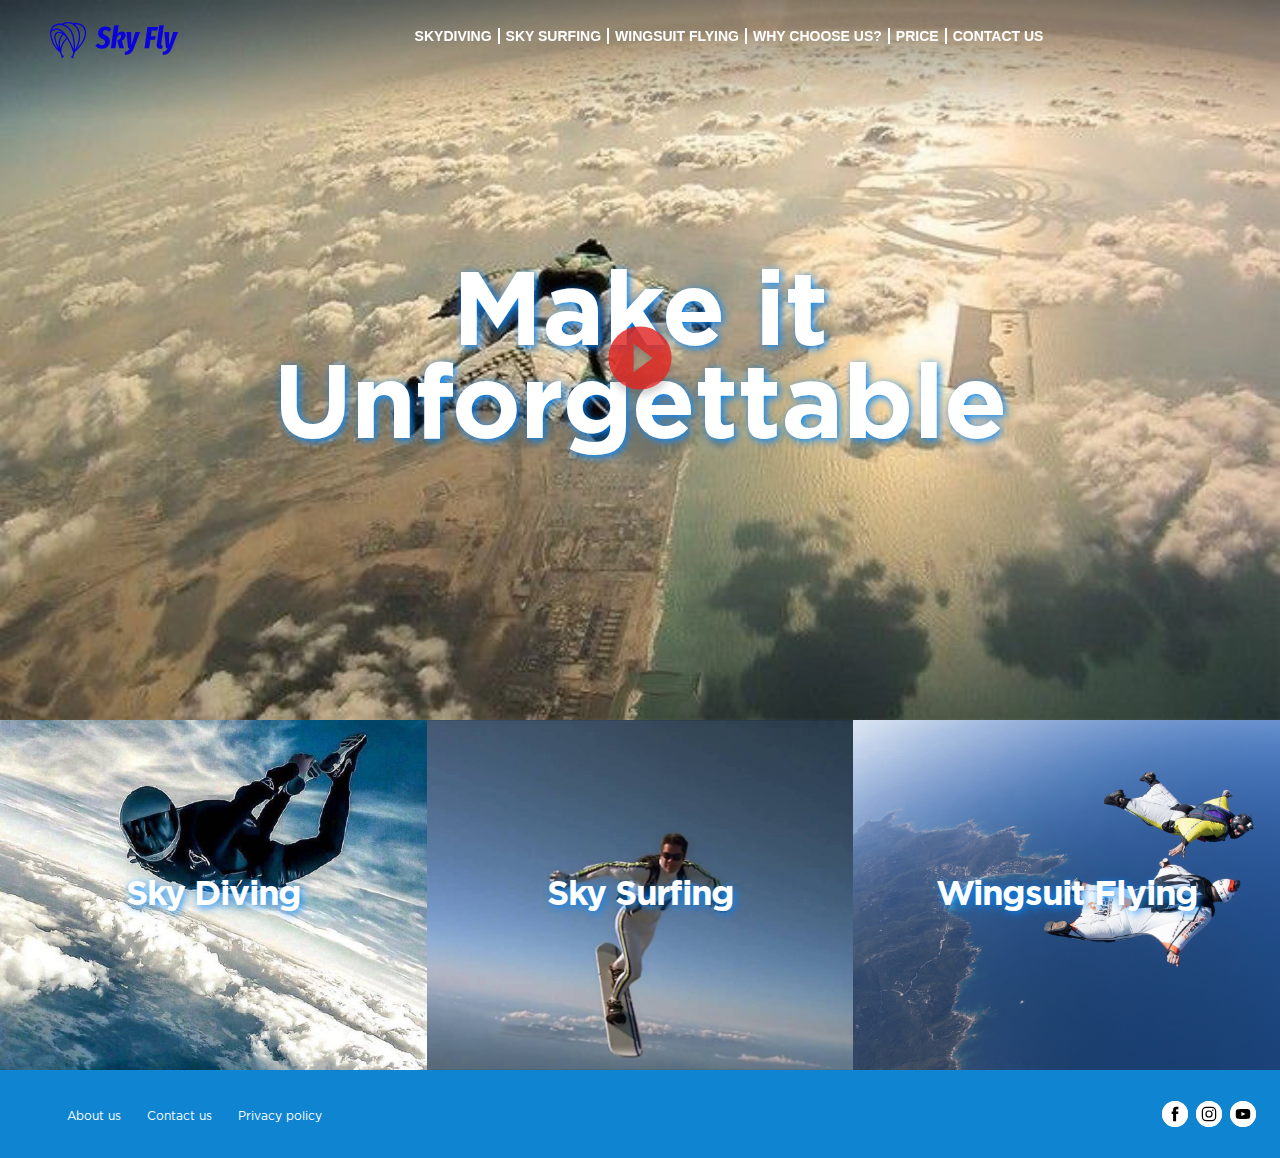
==== commit 6d350e77: "change" ====
--- a/index.html
+++ b/index.html
@@ -128,10 +128,10 @@
                     </a>            
                 </li>
                 <li>
-                    <a href="tel:+37070011200" class="call-now"><img alt="mobile-call-icon" data-src="public/sites/all/themes/skydive/assets/image/call-icon.png" class="lazy"></a>
+                    <a href="tel:+37065953310" class="call-now"><img alt="mobile-call-icon" data-src="public/sites/all/themes/skydive/assets/image/call-icon.png" class="lazy"></a>
                 </li>
                 <li>
-                        <button class="btn-primary booknow booknow-mobile">Book Now</button>
+                        <a href="price.html" class="btn-primary booknow">Book Now</a>
                 </li>
                 <!-- <li><div class="navbar-item nav-search"></div></li> -->
                 <li class="mobile-toggle-menu">
@@ -160,12 +160,12 @@
             "><path d="M-53.88 -41.22C-55.78 -42.14 -58.01 -42.6 -60.57 -42.6C-63.29 -42.6 -65.74 -42.02 -67.92 -40.86C-70.1 -39.7 -71.81 -38.11 -73.05 -36.09C-74.29 -34.07 -74.91 -31.8 -74.91 -29.28C-74.91 -26.72 -74.32 -24.66 -73.14 -23.1C-71.96 -21.54 -69.99 -20.08 -67.23 -18.72C-64.91 -17.56 -63.33 -16.54 -62.49 -15.66C-61.65 -14.78 -61.23 -13.6 -61.23 -12.12C-61.23 -10.28 -61.79 -8.79 -62.91 -7.65C-64.03 -6.51 -65.53 -5.94 -67.41 -5.94C-68.97 -5.94 -70.34 -6.25 -71.52 -6.87C-72.7 -7.49 -73.93 -8.44 -75.21 -9.72L-80.31 -4.92C-77.07 -0.96 -72.79 1.02 -67.47 1.02C-64.47 1.02 -61.78 0.38 -59.4 -0.9C-57.02 -2.18 -55.16 -3.93 -53.82 -6.15C-52.48 -8.37 -51.81 -10.86 -51.81 -13.62C-51.81 -16.38 -52.46 -18.6 -53.76 -20.28C-55.06 -21.96 -57.07 -23.48 -59.79 -24.84C-62.11 -25.96 -63.65 -26.92 -64.41 -27.72C-65.17 -28.52 -65.55 -29.52 -65.55 -30.72C-65.55 -32.16 -65.08 -33.35 -64.14 -34.29C-63.2 -35.23 -61.91 -35.7 -60.27 -35.7C-58.99 -35.7 -57.81 -35.43 -56.73 -34.89C-55.65 -34.35 -54.59 -33.54 -53.55 -32.46L-48.81 -37.2C-50.29 -38.96 -51.98 -40.3 -53.88 -41.22Z M-37.17 -27.78L-34.71 -45.48L-43.77 -44.52L-50.01 0L-41.07 0L-38.31 -19.98C-36.03 -24.3 -33.91 -26.46 -31.95 -26.46C-31.35 -26.46 -30.87 -26.25 -30.51 -25.83C-30.15 -25.41 -29.97 -24.8 -29.97 -24C-29.97 -22.16 -30.52 -20.54 -31.62 -19.14C-32.72 -17.74 -34.65 -16.48 -37.41 -15.36L-33.51 0L-24.27 0L-28.53 -14.46C-25.97 -15.98 -24.08 -17.63 -22.86 -19.41C-21.64 -21.19 -21.03 -23.28 -21.03 -25.68C-21.03 -27.8 -21.69 -29.52 -23.01 -30.84C-24.33 -32.16 -26.09 -32.82 -28.29 -32.82C-30.05 -32.82 -31.65 -32.41 -33.09 -31.59C-34.53 -30.77 -35.89 -29.5 -37.17 -27.78Z M-5.07 0.12L7.23 -31.86L-2.13 -31.86L-9.87 -5.88L-10.23 -31.86L-19.41 -31.86L-16.35 0L-13.17 0C-14.21 2.32 -15.4 3.97 -16.74 4.95C-18.08 5.93 -20.05 6.64 -22.65 7.08L-22.53 13.26C-18.17 12.94 -14.6 11.78 -11.82 9.78C-9.04 7.78 -6.79 4.56 -5.07 0.12Z M42.45 -41.58L21.57 -41.58L15.75 0L24.99 0L27.33 -16.68L36.63 -16.68L37.71 -23.46L28.29 -23.46L29.91 -34.86L40.35 -34.86Z M48.51 -7.98L53.61 -45.48L44.67 -44.52L39.57 -7.5C39.49 -7.06 39.45 -6.44 39.45 -5.64C39.45 -3.56 40.02 -1.94 41.16 -0.78C42.3 0.38 43.93 0.96 46.05 0.96C48.01 0.96 49.75 0.58 51.27 -0.18L50.55 -6.42C50.19 -6.3 49.83 -6.24 49.47 -6.24C48.79 -6.24 48.45 -6.62 48.45 -7.38C48.45 -7.62 48.47 -7.82 48.51 -7.98Z M68.97 0.12L81.27 -31.86L71.91 -31.86L64.17 -5.88L63.81 -31.86L54.63 -31.86L57.69 0L60.87 0C59.83 2.32 58.64 3.97 57.3 4.95C55.96 5.93 53.99 6.64 51.39 7.08L51.51 13.26C55.87 12.94 59.44 11.78 62.22 9.78C65 7.78 67.25 4.56 68.97 0.12Z"></path></g></g></svg>
             <ul>
                 <li><a href="skydiving.html" title="">Skydiving</a></li>
-                <li><a href="/en/about-us" title="">Sky Surfing</a></li>
-                <li><a href="/en/about-us" title="">Wingsuit Flying</a></li>
+                <li><a href="skysurfing.html" title="">Sky Surfing</a></li>
+                <li><a href="wingsuitflying.html" title="">Wingsuit Flying</a></li>
                 <li><a href="why-us.html" title="">Why Choose Us?</a></li>
+                <li><a href="price.html" title="">Price</a></li>
                 <li><a href="contact.html" title="">Contact us</a></li>
              </ul>
-            
         </div>
     
     <!-- Dropdown Menu for Mobile --> 
@@ -173,9 +173,9 @@
     <div class="main-navgitaion-mobile close">
         <ul>
            <li><a href="skydiving.html" title="">Skydiving</a></li>
-           <li><a href="/en/experienced-skydivers" title="">Sky Surfing</a></li>
-           <li><a href="/en/gyrocopter/requirements" title="">Wingsuit Flying</a></li>
-           <li><a href="/en/experienced-skydiving/prices" title="">Pricing</a></li>
+           <li><a href="skysurfing.html" title="">Sky Surfing</a></li>
+           <li><a href="wingsuitflying.html" title="">Wingsuit Flying</a></li>
+           <li><a href="price.html" title="">Pricing</a></li>
            <li><a href="why-us.html" title="">About us</a></li>
         </ul>
         <article class="contact-detail-box">
